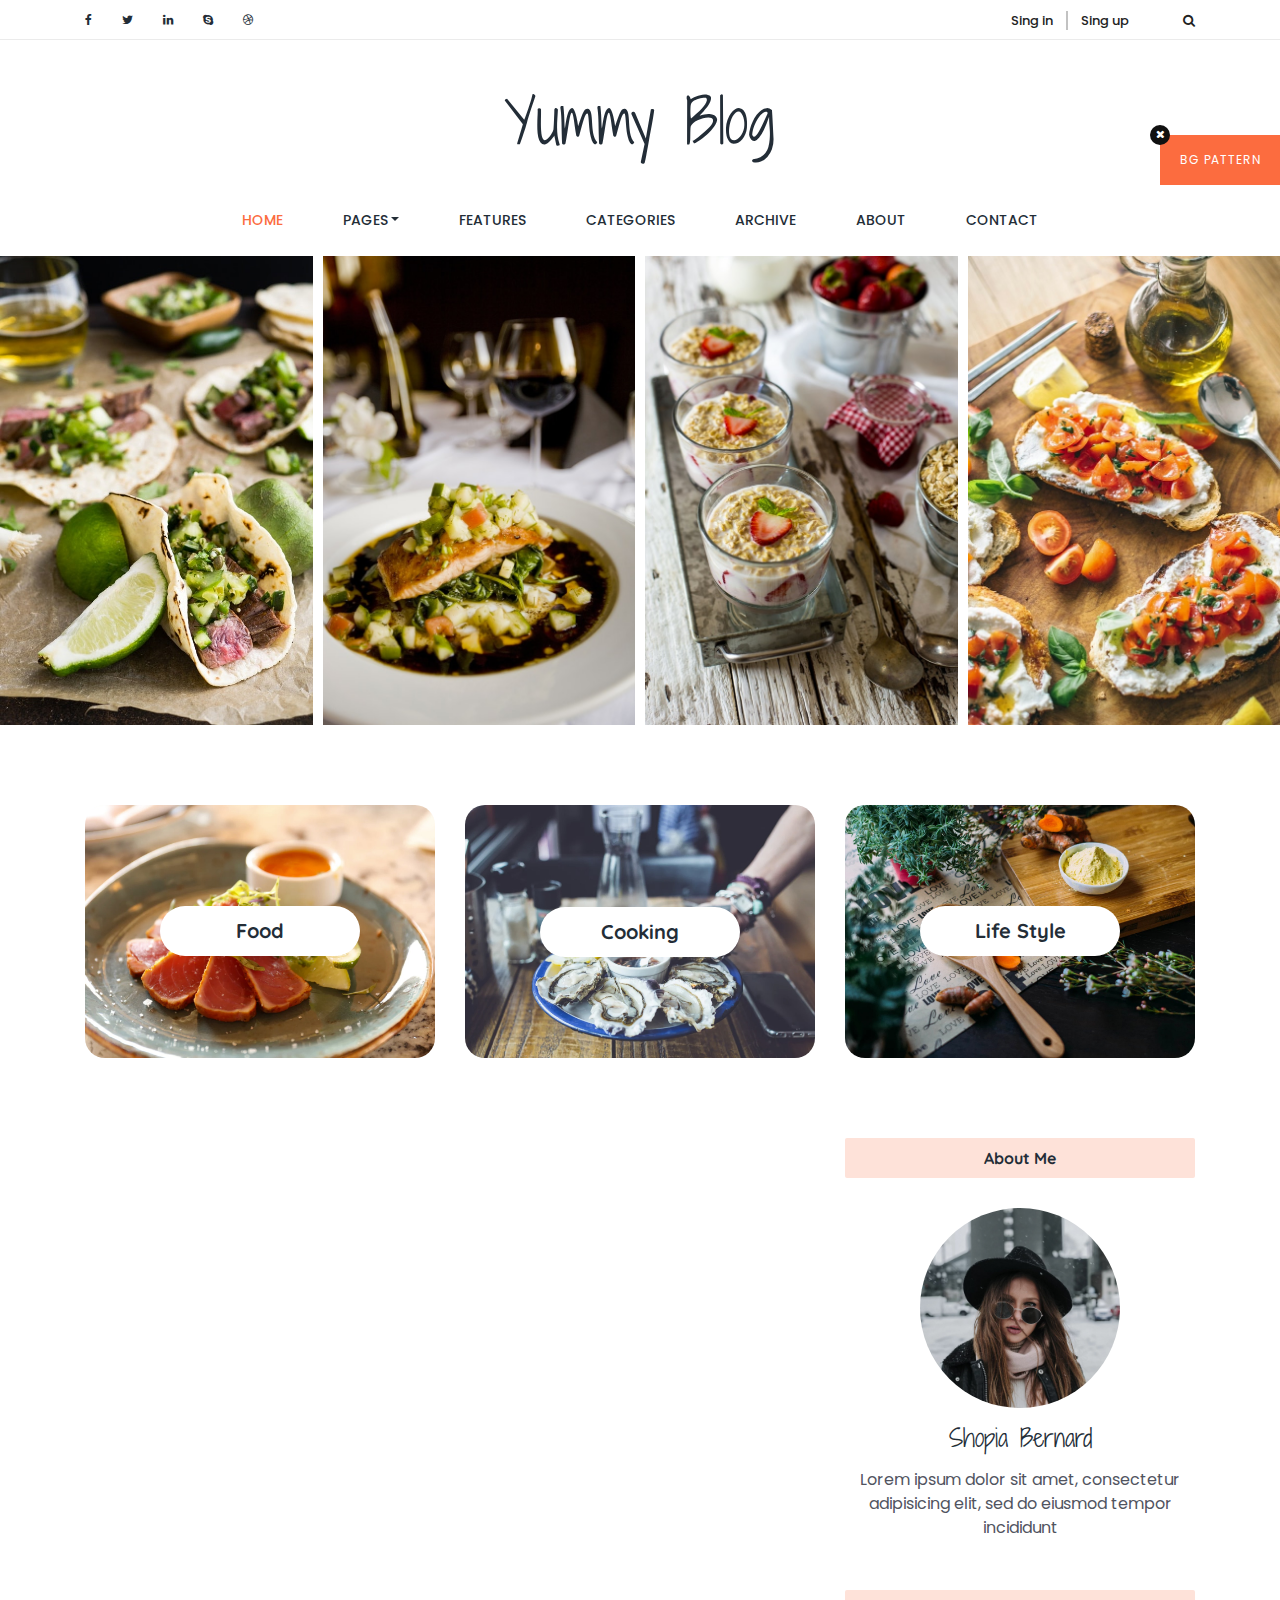
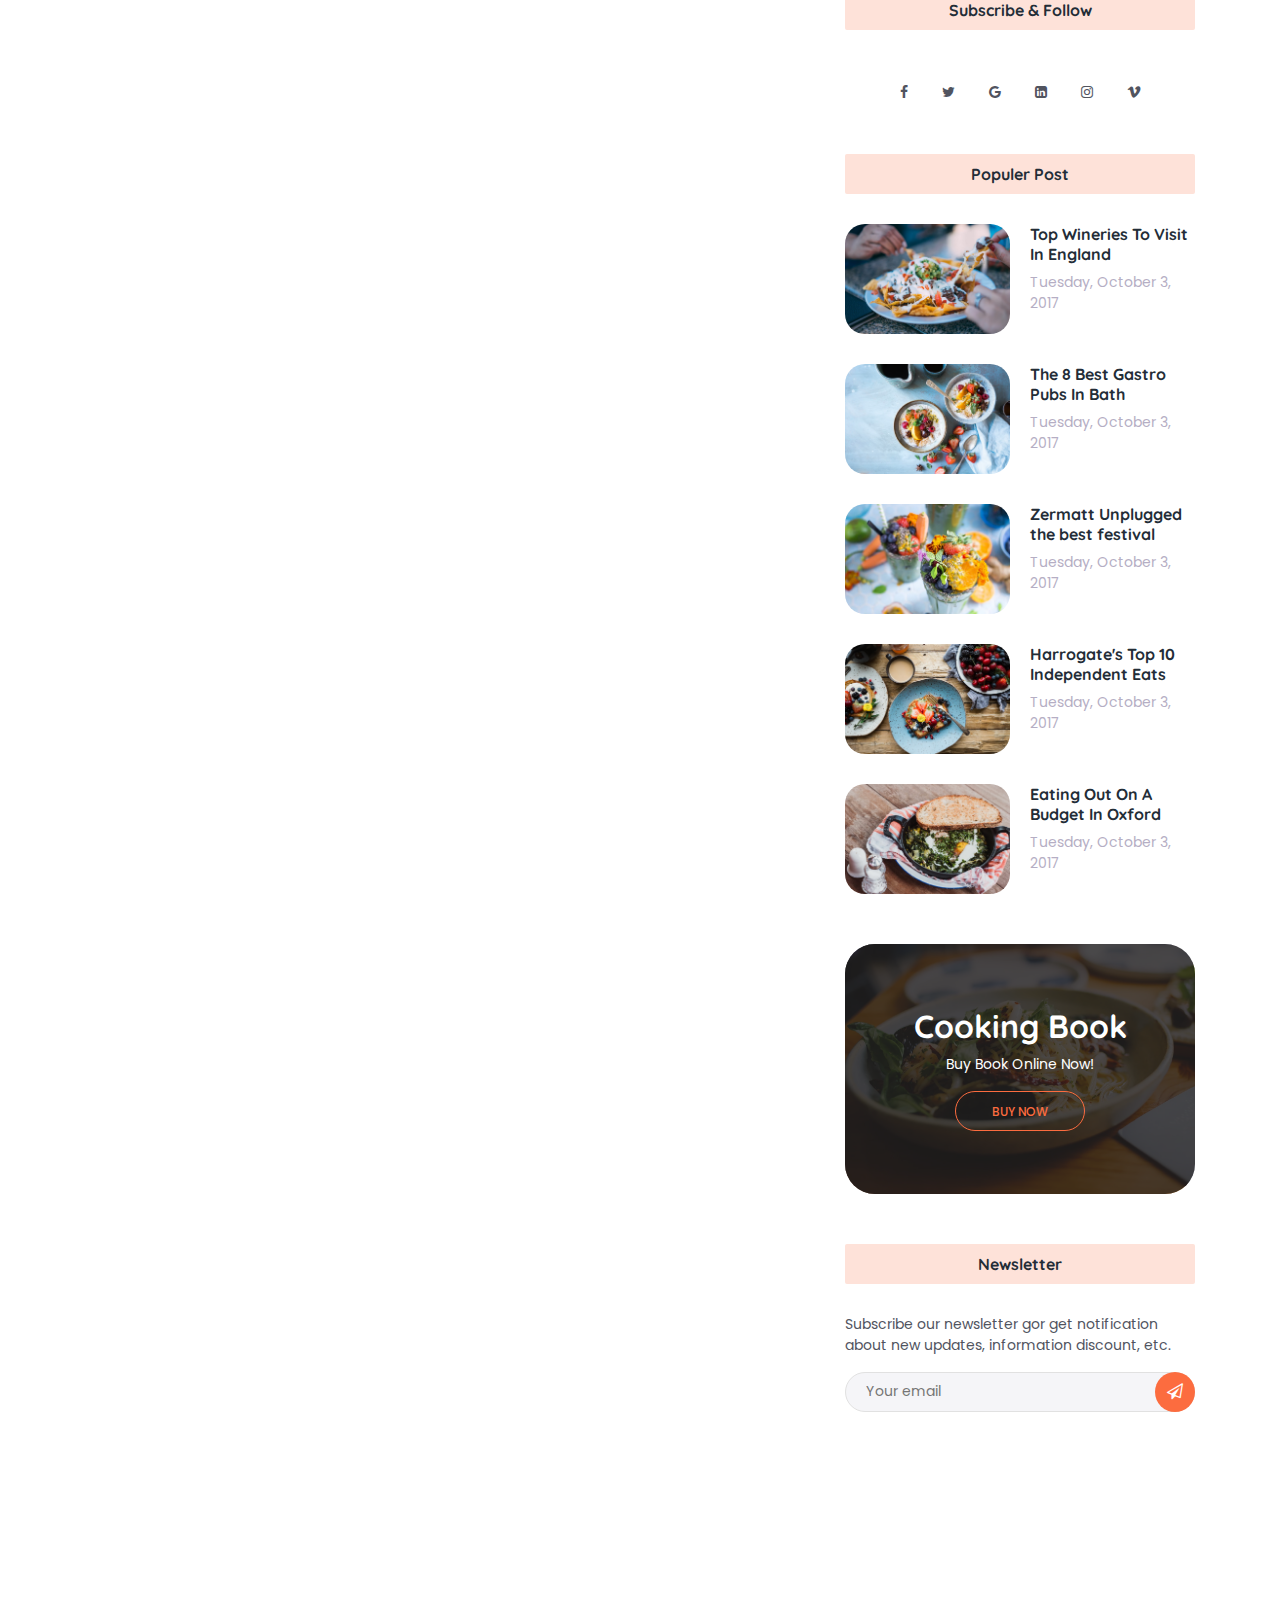
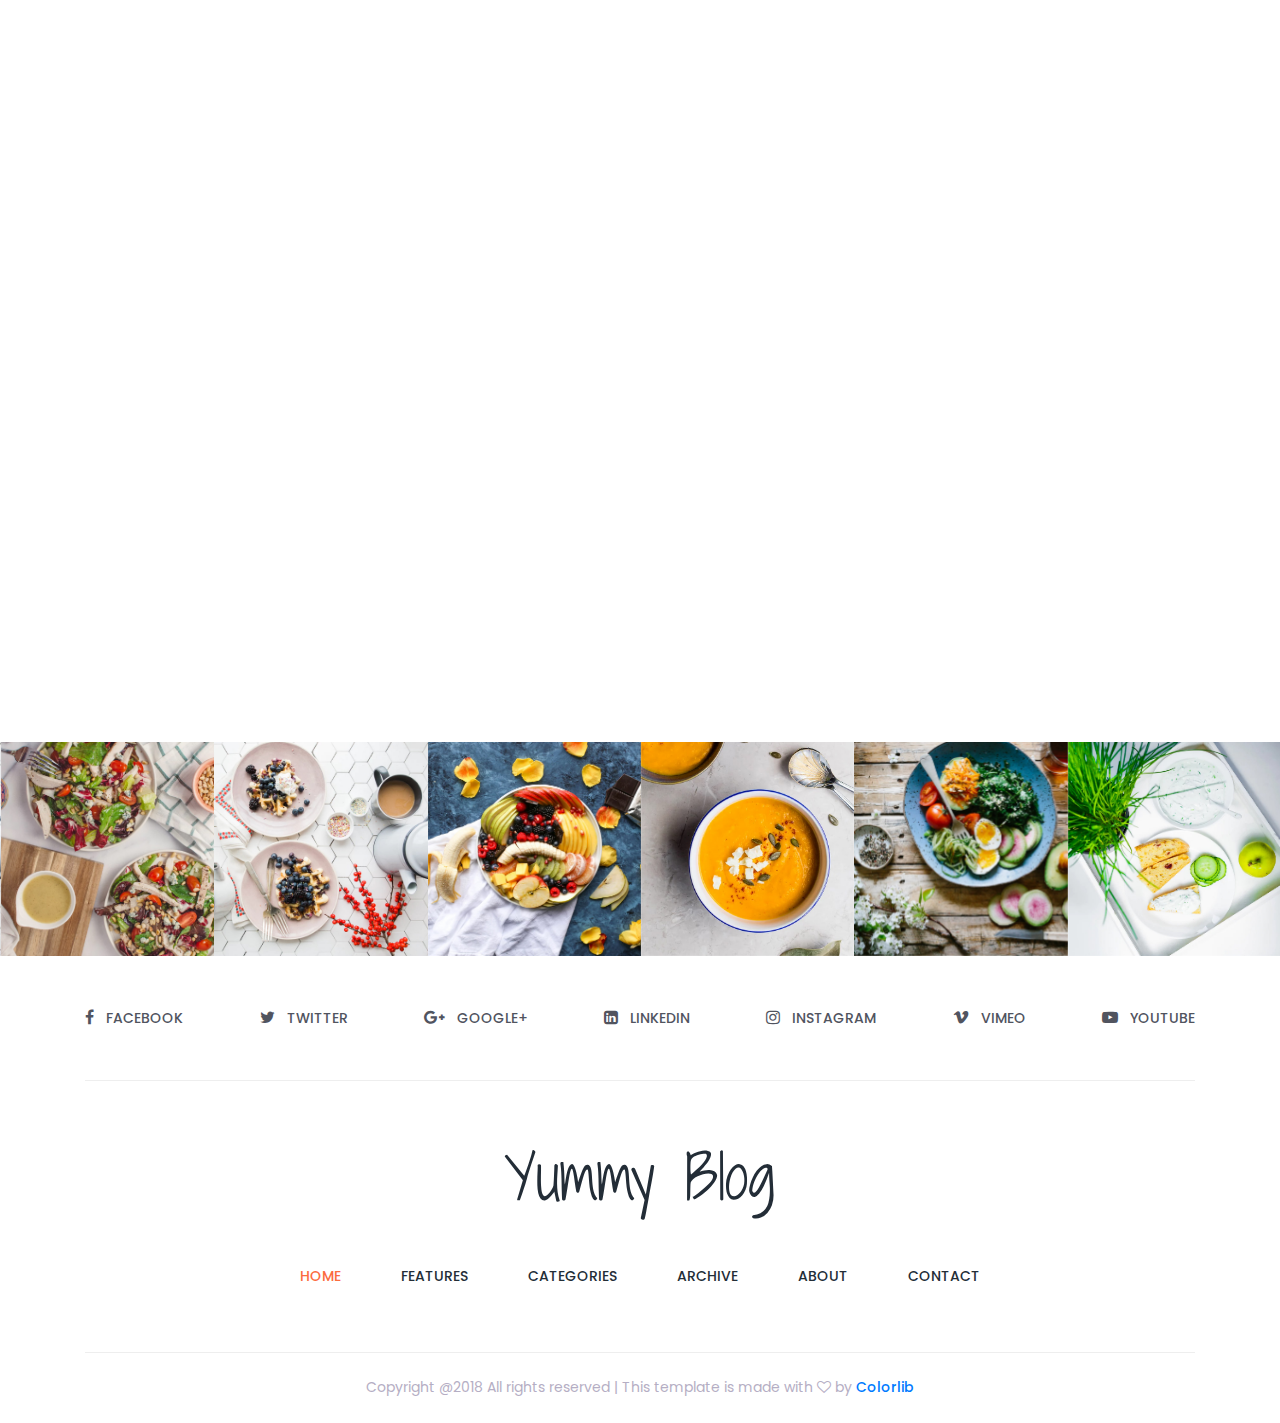
==== index.html @ 2b4a43a8 "first commit" ====
<!DOCTYPE html>
<html lang="en">

<head>
    <meta charset="UTF-8">
    <meta name="description" content="">
    <meta http-equiv="X-UA-Compatible" content="IE=edge">
    <meta name="viewport" content="width=device-width, initial-scale=1, shrink-to-fit=no">
    <!-- The above 4 meta tags *must* come first in the head; any other head content must come *after* these tags -->

    <!-- Title -->
    <title>Yummy Blog - Food Blog Template</title>

    <!-- Favicon -->
    <link rel="icon" href="img/core-img/favicon.ico">

    <!-- Core Stylesheet -->
    <link href="style.css" rel="stylesheet">

    <!-- Responsive CSS -->
    <link href="css/responsive/responsive.css" rel="stylesheet">

</head>

<body>
    <!-- Preloader Start -->
    <div id="preloader">
        <div class="yummy-load"></div>
    </div>

    <!-- Background Pattern Swither -->
    <div id="pattern-switcher">
        Bg Pattern
    </div>
    <div id="patter-close">
        <i class="fa fa-times" aria-hidden="true"></i>
    </div>

    <!-- ****** Top Header Area Start ****** -->
    <div class="top_header_area">
        <div class="container">
            <div class="row">
                <div class="col-5 col-sm-6">
                    <!--  Top Social bar start -->
                    <div class="top_social_bar">
                        <a href="#"><i class="fa fa-facebook" aria-hidden="true"></i></a>
                        <a href="#"><i class="fa fa-twitter" aria-hidden="true"></i></a>
                        <a href="#"><i class="fa fa-linkedin" aria-hidden="true"></i></a>
                        <a href="#"><i class="fa fa-skype" aria-hidden="true"></i></a>
                        <a href="#"><i class="fa fa-dribbble" aria-hidden="true"></i></a>
                    </div>
                </div>
                <!--  Login Register Area -->
                <div class="col-7 col-sm-6">
                    <div class="signup-search-area d-flex align-items-center justify-content-end">
                        <div class="login_register_area d-flex">
                            <div class="login">
                                <a href="register.html">Sing in</a>
                            </div>
                            <div class="register">
                                <a href="register.html">Sing up</a>
                            </div>
                        </div>
                        <!-- Search Button Area -->
                        <div class="search_button">
                            <a class="searchBtn" href="#"><i class="fa fa-search" aria-hidden="true"></i></a>
                        </div>
                        <!-- Search Form -->
                        <div class="search-hidden-form">
                            <form action="#" method="get">
                                <input type="search" name="search" id="search-anything" placeholder="Search Anything...">
                                <input type="submit" value="" class="d-none">
                                <span class="searchBtn"><i class="fa fa-times" aria-hidden="true"></i></span>
                            </form>
                        </div>
                    </div>
                </div>
            </div>
        </div>
    </div>
    <!-- ****** Top Header Area End ****** -->

    <!-- ****** Header Area Start ****** -->
    <header class="header_area">
        <div class="container">
            <div class="row">
                <!-- Logo Area Start -->
                <div class="col-12">
                    <div class="logo_area text-center">
                        <a href="index.html" class="yummy-logo">Yummy Blog</a>
                    </div>
                </div>
            </div>

            <div class="row">
                <div class="col-12">
                    <nav class="navbar navbar-expand-lg">
                        <button class="navbar-toggler" type="button" data-toggle="collapse" data-target="#yummyfood-nav" aria-controls="yummyfood-nav" aria-expanded="false" aria-label="Toggle navigation"><i class="fa fa-bars" aria-hidden="true"></i> Menu</button>
                        <!-- Menu Area Start -->
                        <div class="collapse navbar-collapse justify-content-center" id="yummyfood-nav">
                            <ul class="navbar-nav" id="yummy-nav">
                                <li class="nav-item active">
                                    <a class="nav-link" href="index.html">Home <span class="sr-only">(current)</span></a>
                                </li>
                                <li class="nav-item dropdown">
                                    <a class="nav-link dropdown-toggle" href="#" id="yummyDropdown" role="button" data-toggle="dropdown" aria-haspopup="true" aria-expanded="false">Pages</a>
                                    <div class="dropdown-menu" aria-labelledby="yummyDropdown">
                                        <a class="dropdown-item" href="index.html">Home</a>
                                        <a class="dropdown-item" href="archive.html">Archive</a>
                                        <a class="dropdown-item" href="single.html">Single Blog</a>
                                        <a class="dropdown-item" href="static.html">Static Page</a>
                                        <a class="dropdown-item" href="contact.html">Contact</a>
                                    </div>
                                </li>
                                <li class="nav-item">
                                    <a class="nav-link" href="#">Features</a>
                                </li>
                                <li class="nav-item">
                                    <a class="nav-link" href="#">Categories</a>
                                </li>
                                <li class="nav-item">
                                    <a class="nav-link" href="archive.html">Archive</a>
                                </li>
                                <li class="nav-item">
                                    <a class="nav-link" href="#">About</a>
                                </li>
                                <li class="nav-item">
                                    <a class="nav-link" href="contact.html">Contact</a>
                                </li>
                            </ul>
                        </div>
                    </nav>
                </div>
            </div>
        </div>
    </header>
    <!-- ****** Header Area End ****** -->

    <!-- ****** Welcome Post Area Start ****** -->
    <section class="welcome-post-sliders owl-carousel">

        <!-- Single Slide -->
        <div class="welcome-single-slide">
            <!-- Post Thumb -->
            <img src="img/bg-img/slide-1.jpg" alt="">
            <!-- Overlay Text -->
            <div class="project_title">
                <div class="post-date-commnents d-flex">
                    <a href="#">May 19, 2017</a>
                    <a href="#">5 Comment</a>
                </div>
                <a href="#">
                    <h5>“I’ve Come and I’m Gone”: A Tribute to Istanbul’s Street</h5>
                </a>
            </div>
        </div>

        <!-- Single Slide -->
        <div class="welcome-single-slide">
            <!-- Post Thumb -->
            <img src="img/bg-img/slide-2.jpg" alt="">
            <!-- Overlay Text -->
            <div class="project_title">
                <div class="post-date-commnents d-flex">
                    <a href="#">May 19, 2017</a>
                    <a href="#">5 Comment</a>
                </div>
                <a href="#">
                    <h5>“I’ve Come and I’m Gone”: A Tribute to Istanbul’s Street</h5>
                </a>
            </div>
        </div>

        <!-- Single Slide -->
        <div class="welcome-single-slide">
            <!-- Post Thumb -->
            <img src="img/bg-img/slide-3.jpg" alt="">
            <!-- Overlay Text -->
            <div class="project_title">
                <div class="post-date-commnents d-flex">
                    <a href="#">May 19, 2017</a>
                    <a href="#">5 Comment</a>
                </div>
                <a href="#">
                    <h5>“I’ve Come and I’m Gone”: A Tribute to Istanbul’s Street</h5>
                </a>
            </div>
        </div>

        <!-- Single Slide -->
        <div class="welcome-single-slide">
            <!-- Post Thumb -->
            <img src="img/bg-img/slide-4.jpg" alt="">
            <!-- Overlay Text -->
            <div class="project_title">
                <div class="post-date-commnents d-flex">
                    <a href="#">May 19, 2017</a>
                    <a href="#">5 Comment</a>
                </div>
                <a href="#">
                    <h5>“I’ve Come and I’m Gone”: A Tribute to Istanbul’s Street</h5>
                </a>
            </div>
        </div>

        <!-- Single Slide -->
        <div class="welcome-single-slide">
            <!-- Post Thumb -->
            <img src="img/bg-img/slide-4.jpg" alt="">
            <!-- Overlay Text -->
            <div class="project_title">
                <div class="post-date-commnents d-flex">
                    <a href="#">May 19, 2017</a>
                    <a href="#">5 Comment</a>
                </div>
                <a href="#">
                    <h5>“I’ve Come and I’m Gone”: A Tribute to Istanbul’s Street</h5>
                </a>
            </div>
        </div>

    </section>
    <!-- ****** Welcome Area End ****** -->

    <!-- ****** Categories Area Start ****** -->
    <section class="categories_area clearfix" id="about">
        <div class="container">
            <div class="row">
                <div class="col-12 col-md-6 col-lg-4">
                    <div class="single_catagory wow fadeInUp" data-wow-delay=".3s">
                        <img src="img/catagory-img/1.jpg" alt="">
                        <div class="catagory-title">
                            <a href="#">
                                <h5>Food</h5>
                            </a>
                        </div>
                    </div>
                </div>
                <div class="col-12 col-md-6 col-lg-4">
                    <div class="single_catagory wow fadeInUp" data-wow-delay=".6s">
                        <img src="img/catagory-img/2.jpg" alt="">
                        <div class="catagory-title">
                            <a href="#">
                                <h5>Cooking</h5>
                            </a>
                        </div>
                    </div>
                </div>
                <div class="col-12 col-md-6 col-lg-4">
                    <div class="single_catagory wow fadeInUp" data-wow-delay=".9s">
                        <img src="img/catagory-img/3.jpg" alt="">
                        <div class="catagory-title">
                            <a href="#">
                                <h5>Life Style</h5>
                            </a>
                        </div>
                    </div>
                </div>
            </div>
        </div>
    </section>
    <!-- ****** Categories Area End ****** -->

    <!-- ****** Blog Area Start ****** -->
    <section class="blog_area section_padding_0_80">
        <div class="container">
            <div class="row justify-content-center">
                <div class="col-12 col-lg-8">
                    <div class="row">

                        <!-- Single Post -->
                        <div class="col-12">
                            <div class="single-post wow fadeInUp" data-wow-delay=".2s">
                                <!-- Post Thumb -->
                                <div class="post-thumb">
                                    <img src="img/blog-img/1.jpg" alt="">
                                </div>
                                <!-- Post Content -->
                                <div class="post-content">
                                    <div class="post-meta d-flex">
                                        <div class="post-author-date-area d-flex">
                                            <!-- Post Author -->
                                            <div class="post-author">
                                                <a href="#">By Marian</a>
                                            </div>
                                            <!-- Post Date -->
                                            <div class="post-date">
                                                <a href="#">May 19, 2017</a>
                                            </div>
                                        </div>
                                        <!-- Post Comment & Share Area -->
                                        <div class="post-comment-share-area d-flex">
                                            <!-- Post Favourite -->
                                            <div class="post-favourite">
                                                <a href="#"><i class="fa fa-heart-o" aria-hidden="true"></i> 10</a>
                                            </div>
                                            <!-- Post Comments -->
                                            <div class="post-comments">
                                                <a href="#"><i class="fa fa-comment-o" aria-hidden="true"></i> 12</a>
                                            </div>
                                            <!-- Post Share -->
                                            <div class="post-share">
                                                <a href="#"><i class="fa fa-share-alt" aria-hidden="true"></i></a>
                                            </div>
                                        </div>
                                    </div>
                                    <a href="#">
                                        <h2 class="post-headline">Boil The Kettle And Make A Cup Of Tea Folks, This Is Going To Be A Big One!</h2>
                                    </a>
                                    <p>Tiusmod tempor incididunt ut labore et dolore magna aliqua. Ut enim ad minim veniam, quis nostrud exercitation ullamco laboris nisi ut aliquip ex ea commodoconsequat.</p>
                                    <a href="#" class="read-more">Continue Reading..</a>
                                </div>
                            </div>
                        </div>

                        <!-- Single Post -->
                        <div class="col-12 col-md-6">
                            <div class="single-post wow fadeInUp" data-wow-delay=".4s">
                                <!-- Post Thumb -->
                                <div class="post-thumb">
                                    <img src="img/blog-img/2.jpg" alt="">
                                </div>
                                <!-- Post Content -->
                                <div class="post-content">
                                    <div class="post-meta d-flex">
                                        <div class="post-author-date-area d-flex">
                                            <!-- Post Author -->
                                            <div class="post-author">
                                                <a href="#">By Marian</a>
                                            </div>
                                            <!-- Post Date -->
                                            <div class="post-date">
                                                <a href="#">May 19, 2017</a>
                                            </div>
                                        </div>
                                        <!-- Post Comment & Share Area -->
                                        <div class="post-comment-share-area d-flex">
                                            <!-- Post Favourite -->
                                            <div class="post-favourite">
                                                <a href="#"><i class="fa fa-heart-o" aria-hidden="true"></i> 10</a>
                                            </div>
                                            <!-- Post Comments -->
                                            <div class="post-comments">
                                                <a href="#"><i class="fa fa-comment-o" aria-hidden="true"></i> 12</a>
                                            </div>
                                            <!-- Post Share -->
                                            <div class="post-share">
                                                <a href="#"><i class="fa fa-share-alt" aria-hidden="true"></i></a>
                                            </div>
                                        </div>
                                    </div>
                                    <a href="#">
                                        <h4 class="post-headline">Where To Get The Best Sunday Roast In The Cotswolds</h4>
                                    </a>
                                </div>
                            </div>
                        </div>

                        <!-- Single Post -->
                        <div class="col-12 col-md-6">
                            <div class="single-post wow fadeInUp" data-wow-delay=".6s">
                                <!-- Post Thumb -->
                                <div class="post-thumb">
                                    <img src="img/blog-img/3.jpg" alt="">
                                </div>
                                <!-- Post Content -->
                                <div class="post-content">
                                    <div class="post-meta d-flex">
                                        <div class="post-author-date-area d-flex">
                                            <!-- Post Author -->
                                            <div class="post-author">
                                                <a href="#">By Marian</a>
                                            </div>
                                            <!-- Post Date -->
                                            <div class="post-date">
                                                <a href="#">May 19, 2017</a>
                                            </div>
                                        </div>
                                        <!-- Post Comment & Share Area -->
                                        <div class="post-comment-share-area d-flex">
                                            <!-- Post Favourite -->
                                            <div class="post-favourite">
                                                <a href="#"><i class="fa fa-heart-o" aria-hidden="true"></i> 10</a>
                                            </div>
                                            <!-- Post Comments -->
                                            <div class="post-comments">
                                                <a href="#"><i class="fa fa-comment-o" aria-hidden="true"></i> 12</a>
                                            </div>
                                            <!-- Post Share -->
                                            <div class="post-share">
                                                <a href="#"><i class="fa fa-share-alt" aria-hidden="true"></i></a>
                                            </div>
                                        </div>
                                    </div>
                                    <a href="#">
                                        <h4 class="post-headline">The Top Breakfast And Brunch Spots In Hove, Brighton</h4>
                                    </a>
                                </div>
                            </div>
                        </div>

                        <!-- Single Post -->
                        <div class="col-12 col-md-6">
                            <div class="single-post wow fadeInUp" data-wow-delay=".8s">
                                <!-- Post Thumb -->
                                <div class="post-thumb">
                                    <img src="img/blog-img/4.jpg" alt="">
                                </div>
                                <!-- Post Content -->
                                <div class="post-content">
                                    <div class="post-meta d-flex">
                                        <div class="post-author-date-area d-flex">
                                            <!-- Post Author -->
                                            <div class="post-author">
                                                <a href="#">By Marian</a>
                                            </div>
                                            <!-- Post Date -->
                                            <div class="post-date">
                                                <a href="#">May 19, 2017</a>
                                            </div>
                                        </div>
                                        <!-- Post Comment & Share Area -->
                                        <div class="post-comment-share-area d-flex">
                                            <!-- Post Favourite -->
                                            <div class="post-favourite">
                                                <a href="#"><i class="fa fa-heart-o" aria-hidden="true"></i> 10</a>
                                            </div>
                                            <!-- Post Comments -->
                                            <div class="post-comments">
                                                <a href="#"><i class="fa fa-comment-o" aria-hidden="true"></i> 12</a>
                                            </div>
                                            <!-- Post Share -->
                                            <div class="post-share">
                                                <a href="#"><i class="fa fa-share-alt" aria-hidden="true"></i></a>
                                            </div>
                                        </div>
                                    </div>
                                    <a href="#">
                                        <h4 class="post-headline">The 10 Best Pubs In The Lake District, Cumbria</h4>
                                    </a>
                                </div>
                            </div>
                        </div>

                        <!-- Single Post -->
                        <div class="col-12 col-md-6">
                            <div class="single-post wow fadeInUp" data-wow-delay="1s">
                                <!-- Post Thumb -->
                                <div class="post-thumb">
                                    <img src="img/blog-img/5.jpg" alt="">
                                </div>
                                <!-- Post Content -->
                                <div class="post-content">
                                    <div class="post-meta d-flex">
                                        <div class="post-author-date-area d-flex">
                                            <!-- Post Author -->
                                            <div class="post-author">
                                                <a href="#">By Marian</a>
                                            </div>
                                            <!-- Post Date -->
                                            <div class="post-date">
                                                <a href="#">May 19, 2017</a>
                                            </div>
                                        </div>
                                        <!-- Post Comment & Share Area -->
                                        <div class="post-comment-share-area d-flex">
                                            <!-- Post Favourite -->
                                            <div class="post-favourite">
                                                <a href="#"><i class="fa fa-heart-o" aria-hidden="true"></i> 10</a>
                                            </div>
                                            <!-- Post Comments -->
                                            <div class="post-comments">
                                                <a href="#"><i class="fa fa-comment-o" aria-hidden="true"></i> 12</a>
                                            </div>
                                            <!-- Post Share -->
                                            <div class="post-share">
                                                <a href="#"><i class="fa fa-share-alt" aria-hidden="true"></i></a>
                                            </div>
                                        </div>
                                    </div>
                                    <a href="#">
                                        <h4 class="post-headline">The 10 Best Brunch Spots In Newcastle, England</h4>
                                    </a>
                                </div>
                            </div>
                        </div>

                        <!-- ******* List Blog Area Start ******* -->

                        <!-- Single Post -->
                        <div class="col-12">
                            <div class="list-blog single-post d-sm-flex wow fadeInUpBig" data-wow-delay=".2s">
                                <!-- Post Thumb -->
                                <div class="post-thumb">
                                    <img src="img/blog-img/6.jpg" alt="">
                                </div>
                                <!-- Post Content -->
                                <div class="post-content">
                                    <div class="post-meta d-flex">
                                        <div class="post-author-date-area d-flex">
                                            <!-- Post Author -->
                                            <div class="post-author">
                                                <a href="#">By Marian</a>
                                            </div>
                                            <!-- Post Date -->
                                            <div class="post-date">
                                                <a href="#">May 19, 2017</a>
                                            </div>
                                        </div>
                                        <!-- Post Comment & Share Area -->
                                        <div class="post-comment-share-area d-flex">
                                            <!-- Post Favourite -->
                                            <div class="post-favourite">
                                                <a href="#"><i class="fa fa-heart-o" aria-hidden="true"></i> 10</a>
                                            </div>
                                            <!-- Post Comments -->
                                            <div class="post-comments">
                                                <a href="#"><i class="fa fa-comment-o" aria-hidden="true"></i> 12</a>
                                            </div>
                                            <!-- Post Share -->
                                            <div class="post-share">
                                                <a href="#"><i class="fa fa-share-alt" aria-hidden="true"></i></a>
                                            </div>
                                        </div>
                                    </div>
                                    <a href="#">
                                        <h4 class="post-headline">The 10 Best Bars By The Seaside In Blackpool, UK</h4>
                                    </a>
                                    <p>Tiusmod tempor incididunt ut labore et dolore magna aliqua. Ut enim ad minim veniam, quis nostrud exercitation</p>
                                    <a href="#" class="read-more">Continue Reading..</a>
                                </div>
                            </div>
                        </div>

                        <!-- Single Post -->
                        <div class="col-12">
                            <div class="list-blog single-post d-sm-flex wow fadeInUpBig" data-wow-delay=".4s">
                                <!-- Post Thumb -->
                                <div class="post-thumb">
                                    <img src="img/blog-img/7.jpg" alt="">
                                </div>
                                <!-- Post Content -->
                                <div class="post-content">
                                    <div class="post-meta d-flex">
                                        <div class="post-author-date-area d-flex">
                                            <!-- Post Author -->
                                            <div class="post-author">
                                                <a href="#">By Marian</a>
                                            </div>
                                            <!-- Post Date -->
                                            <div class="post-date">
                                                <a href="#">May 19, 2017</a>
                                            </div>
                                        </div>
                                        <!-- Post Comment & Share Area -->
                                        <div class="post-comment-share-area d-flex">
                                            <!-- Post Favourite -->
                                            <div class="post-favourite">
                                                <a href="#"><i class="fa fa-heart-o" aria-hidden="true"></i> 10</a>
                                            </div>
                                            <!-- Post Comments -->
                                            <div class="post-comments">
                                                <a href="#"><i class="fa fa-comment-o" aria-hidden="true"></i> 12</a>
                                            </div>
                                            <!-- Post Share -->
                                            <div class="post-share">
                                                <a href="#"><i class="fa fa-share-alt" aria-hidden="true"></i></a>
                                            </div>
                                        </div>
                                    </div>
                                    <a href="#">
                                        <h4 class="post-headline">How To Get a Narcissist to Feel Empathy</h4>
                                    </a>
                                    <p>Tiusmod tempor incididunt ut labore et dolore magna aliqua. Ut enim ad minim veniam, quis nostrud exercitation</p>
                                    <a href="#" class="read-more">Continue Reading..</a>
                                </div>
                            </div>
                        </div>

                        <!-- Single Post -->
                        <div class="col-12">
                            <div class="list-blog single-post d-sm-flex wow fadeInUpBig" data-wow-delay=".6s">
                                <!-- Post Thumb -->
                                <div class="post-thumb">
                                    <img src="img/blog-img/8.jpg" alt="">
                                </div>
                                <!-- Post Content -->
                                <div class="post-content">
                                    <div class="post-meta d-flex">
                                        <div class="post-author-date-area d-flex">
                                            <!-- Post Author -->
                                            <div class="post-author">
                                                <a href="#">By Marian</a>
                                            </div>
                                            <!-- Post Date -->
                                            <div class="post-date">
                                                <a href="#">May 19, 2017</a>
                                            </div>
                                        </div>
                                        <!-- Post Comment & Share Area -->
                                        <div class="post-comment-share-area d-flex">
                                            <!-- Post Favourite -->
                                            <div class="post-favourite">
                                                <a href="#"><i class="fa fa-heart-o" aria-hidden="true"></i> 10</a>
                                            </div>
                                            <!-- Post Comments -->
                                            <div class="post-comments">
                                                <a href="#"><i class="fa fa-comment-o" aria-hidden="true"></i> 12</a>
                                            </div>
                                            <!-- Post Share -->
                                            <div class="post-share">
                                                <a href="#"><i class="fa fa-share-alt" aria-hidden="true"></i></a>
                                            </div>
                                        </div>
                                    </div>
                                    <a href="#">
                                        <h4 class="post-headline">Bristol's 10 Amazing Weekend Brunches And Late Breakfasts</h4>
                                    </a>
                                    <p>Tiusmod tempor incididunt ut labore et dolore magna aliqua. Ut enim ad minim veniam, quis nostrud exercitation</p>
                                    <a href="#" class="read-more">Continue Reading..</a>
                                </div>
                            </div>
                        </div>

                        <!-- Single Post -->
                        <div class="col-12">
                            <div class="list-blog single-post d-sm-flex wow fadeInUpBig" data-wow-delay=".8s">
                                <!-- Post Thumb -->
                                <div class="post-thumb">
                                    <img src="img/blog-img/9.jpg" alt="">
                                </div>
                                <!-- Post Content -->
                                <div class="post-content">
                                    <div class="post-meta d-flex">
                                        <div class="post-author-date-area d-flex">
                                            <!-- Post Author -->
                                            <div class="post-author">
                                                <a href="#">By Marian</a>
                                            </div>
                                            <!-- Post Date -->
                                            <div class="post-date">
                                                <a href="#">May 19, 2017</a>
                                            </div>
                                        </div>
                                        <!-- Post Comment & Share Area -->
                                        <div class="post-comment-share-area d-flex">
                                            <!-- Post Favourite -->
                                            <div class="post-favourite">
                                                <a href="#"><i class="fa fa-heart-o" aria-hidden="true"></i> 10</a>
                                            </div>
                                            <!-- Post Comments -->
                                            <div class="post-comments">
                                                <a href="#"><i class="fa fa-comment-o" aria-hidden="true"></i> 12</a>
                                            </div>
                                            <!-- Post Share -->
                                            <div class="post-share">
                                                <a href="#"><i class="fa fa-share-alt" aria-hidden="true"></i></a>
                                            </div>
                                        </div>
                                    </div>
                                    <a href="#">
                                        <h4 class="post-headline">10 Of The Best Places To Eat In Liverpool, England</h4>
                                    </a>
                                    <p>Tiusmod tempor incididunt ut labore et dolore magna aliqua. Ut enim ad minim veniam, quis nostrud exercitation</p>
                                    <a href="#" class="read-more">Continue Reading..</a>
                                </div>
                            </div>
                        </div>

                    </div>
                </div>

                <!-- ****** Blog Sidebar ****** -->
                <div class="col-12 col-sm-8 col-md-6 col-lg-4">
                    <div class="blog-sidebar mt-5 mt-lg-0">
                        <!-- Single Widget Area -->
                        <div class="single-widget-area about-me-widget text-center">
                            <div class="widget-title">
                                <h6>About Me</h6>
                            </div>
                            <div class="about-me-widget-thumb">
                                <img src="img/about-img/1.jpg" alt="">
                            </div>
                            <h4 class="font-shadow-into-light">Shopia Bernard</h4>
                            <p>Lorem ipsum dolor sit amet, consectetur adipisicing elit, sed do eiusmod tempor incididunt</p>
                        </div>

                        <!-- Single Widget Area -->
                        <div class="single-widget-area subscribe_widget text-center">
                            <div class="widget-title">
                                <h6>Subscribe &amp; Follow</h6>
                            </div>
                            <div class="subscribe-link">
                                <a href="#"><i class="fa fa-facebook" aria-hidden="true"></i></a>
                                <a href="#"><i class="fa fa-twitter" aria-hidden="true"></i></a>
                                <a href="#"><i class="fa fa-google" aria-hidden="true"></i></a>
                                <a href="#"><i class="fa fa-linkedin-square" aria-hidden="true"></i></a>
                                <a href="#"><i class="fa fa-instagram" aria-hidden="true"></i></a>
                                <a href="#"><i class="fa fa-vimeo" aria-hidden="true"></i></a>
                            </div>
                        </div>

                        <!-- Single Widget Area -->
                        <div class="single-widget-area popular-post-widget">
                            <div class="widget-title text-center">
                                <h6>Populer Post</h6>
                            </div>
                            <!-- Single Popular Post -->
                            <div class="single-populer-post d-flex">
                                <img src="img/sidebar-img/1.jpg" alt="">
                                <div class="post-content">
                                    <a href="#">
                                        <h6>Top Wineries To Visit In England</h6>
                                    </a>
                                    <p>Tuesday, October 3, 2017</p>
                                </div>
                            </div>
                            <!-- Single Popular Post -->
                            <div class="single-populer-post d-flex">
                                <img src="img/sidebar-img/2.jpg" alt="">
                                <div class="post-content">
                                    <a href="#">
                                        <h6>The 8 Best Gastro Pubs In Bath</h6>
                                    </a>
                                    <p>Tuesday, October 3, 2017</p>
                                </div>
                            </div>
                            <!-- Single Popular Post -->
                            <div class="single-populer-post d-flex">
                                <img src="img/sidebar-img/3.jpg" alt="">
                                <div class="post-content">
                                    <a href="#">
                                        <h6>Zermatt Unplugged the best festival</h6>
                                    </a>
                                    <p>Tuesday, October 3, 2017</p>
                                </div>
                            </div>
                            <!-- Single Popular Post -->
                            <div class="single-populer-post d-flex">
                                <img src="img/sidebar-img/4.jpg" alt="">
                                <div class="post-content">
                                    <a href="#">
                                        <h6>Harrogate's Top 10 Independent Eats</h6>
                                    </a>
                                    <p>Tuesday, October 3, 2017</p>
                                </div>
                            </div>
                            <!-- Single Popular Post -->
                            <div class="single-populer-post d-flex">
                                <img src="img/sidebar-img/5.jpg" alt="">
                                <div class="post-content">
                                    <a href="#">
                                        <h6>Eating Out On A Budget In Oxford</h6>
                                    </a>
                                    <p>Tuesday, October 3, 2017</p>
                                </div>
                            </div>
                        </div>

                        <!-- Single Widget Area -->
                        <div class="single-widget-area add-widget text-center">
                            <div class="add-widget-area">
                                <img src="img/sidebar-img/6.jpg" alt="">
                                <div class="add-text">
                                    <div class="yummy-table">
                                        <div class="yummy-table-cell">
                                            <h2>Cooking Book</h2>
                                            <p>Buy Book Online Now!</p>
                                            <a href="#" class="add-btn">Buy Now</a>
                                        </div>
                                    </div>
                                </div>
                            </div>
                        </div>

                        <!-- Single Widget Area -->
                        <div class="single-widget-area newsletter-widget">
                            <div class="widget-title text-center">
                                <h6>Newsletter</h6>
                            </div>
                            <p>Subscribe our newsletter gor get notification about new updates, information discount, etc.</p>
                            <div class="newsletter-form">
                                <form action="#" method="post">
                                    <input type="email" name="newsletter-email" id="email" placeholder="Your email">
                                    <button type="submit"><i class="fa fa-paper-plane-o" aria-hidden="true"></i></button>
                                </form>
                            </div>
                        </div>
                    </div>
                </div>
            </div>
        </div>
    </section>
    <!-- ****** Blog Area End ****** -->

    <!-- ****** Instagram Area Start ****** -->
    <div class="instargram_area owl-carousel section_padding_100_0 clearfix" id="portfolio">

        <!-- Instagram Item -->
        <div class="instagram_gallery_item">
            <!-- Instagram Thumb -->
            <img src="img/instagram-img/1.jpg" alt="">
            <!-- Hover -->
            <div class="hover_overlay">
                <div class="yummy-table">
                    <div class="yummy-table-cell">
                        <div class="follow-me text-center">
                            <a href="#"><i class="fa fa-instagram" aria-hidden="true"></i> Follow me</a>
                        </div>
                    </div>
                </div>
            </div>
        </div>

        <!-- Instagram Item -->
        <div class="instagram_gallery_item">
            <!-- Instagram Thumb -->
            <img src="img/instagram-img/2.jpg" alt="">
            <!-- Hover -->
            <div class="hover_overlay">
                <div class="yummy-table">
                    <div class="yummy-table-cell">
                        <div class="follow-me text-center">
                            <a href="#"><i class="fa fa-instagram" aria-hidden="true"></i> Follow me</a>
                        </div>
                    </div>
                </div>
            </div>
        </div>

        <!-- Instagram Item -->
        <div class="instagram_gallery_item">
            <!-- Instagram Thumb -->
            <img src="img/instagram-img/3.jpg" alt="">
            <!-- Hover -->
            <div class="hover_overlay">
                <div class="yummy-table">
                    <div class="yummy-table-cell">
                        <div class="follow-me text-center">
                            <a href="#"><i class="fa fa-instagram" aria-hidden="true"></i> Follow me</a>
                        </div>
                    </div>
                </div>
            </div>
        </div>

        <!-- Instagram Item -->
        <div class="instagram_gallery_item">
            <!-- Instagram Thumb -->
            <img src="img/instagram-img/4.jpg" alt="">
            <!-- Hover -->
            <div class="hover_overlay">
                <div class="yummy-table">
                    <div class="yummy-table-cell">
                        <div class="follow-me text-center">
                            <a href="#"><i class="fa fa-instagram" aria-hidden="true"></i> Follow me</a>
                        </div>
                    </div>
                </div>
            </div>
        </div>

        <!-- Instagram Item -->
        <div class="instagram_gallery_item">
            <!-- Instagram Thumb -->
            <img src="img/instagram-img/5.jpg" alt="">
            <!-- Hover -->
            <div class="hover_overlay">
                <div class="yummy-table">
                    <div class="yummy-table-cell">
                        <div class="follow-me text-center">
                            <a href="#"><i class="fa fa-instagram" aria-hidden="true"></i> Follow me</a>
                        </div>
                    </div>
                </div>
            </div>
        </div>

        <!-- Instagram Item -->
        <div class="instagram_gallery_item">
            <!-- Instagram Thumb -->
            <img src="img/instagram-img/6.jpg" alt="">
            <!-- Hover -->
            <div class="hover_overlay">
                <div class="yummy-table">
                    <div class="yummy-table-cell">
                        <div class="follow-me text-center">
                            <a href="#"><i class="fa fa-instagram" aria-hidden="true"></i> Follow me</a>
                        </div>
                    </div>
                </div>
            </div>
        </div>

        <!-- Instagram Item -->
        <div class="instagram_gallery_item">
            <!-- Instagram Thumb -->
            <img src="img/instagram-img/1.jpg" alt="">
            <!-- Hover -->
            <div class="hover_overlay">
                <div class="yummy-table">
                    <div class="yummy-table-cell">
                        <div class="follow-me text-center">
                            <a href="#"><i class="fa fa-instagram" aria-hidden="true"></i> Follow me</a>
                        </div>
                    </div>
                </div>
            </div>
        </div>

        <!-- Instagram Item -->
        <div class="instagram_gallery_item">
            <!-- Instagram Thumb -->
            <img src="img/instagram-img/2.jpg" alt="">
            <!-- Hover -->
            <div class="hover_overlay">
                <div class="yummy-table">
                    <div class="yummy-table-cell">
                        <div class="follow-me text-center">
                            <a href="#"><i class="fa fa-instagram" aria-hidden="true"></i> Follow me</a>
                        </div>
                    </div>
                </div>
            </div>
        </div>

    </div>
    <!-- ****** Our Creative Portfolio Area End ****** -->

    <!-- ****** Footer Social Icon Area Start ****** -->
    <div class="social_icon_area clearfix">
        <div class="container">
            <div class="row">
                <div class="col-12">
                    <div class="footer-social-area d-flex">
                        <div class="single-icon">
                            <a href="#"><i class="fa fa-facebook" aria-hidden="true"></i><span>facebook</span></a>
                        </div>
                        <div class="single-icon">
                            <a href="#"><i class="fa fa-twitter" aria-hidden="true"></i><span>Twitter</span></a>
                        </div>
                        <div class="single-icon">
                            <a href="#"><i class="fa fa-google-plus" aria-hidden="true"></i><span>GOOGLE+</span></a>
                        </div>
                        <div class="single-icon">
                            <a href="#"><i class="fa fa-linkedin-square" aria-hidden="true"></i><span>linkedin</span></a>
                        </div>
                        <div class="single-icon">
                            <a href="#"><i class="fa fa-instagram" aria-hidden="true"></i><span>Instagram</span></a>
                        </div>
                        <div class="single-icon">
                            <a href="#"><i class="fa fa-vimeo" aria-hidden="true"></i><span>VIMEO</span></a>
                        </div>
                        <div class="single-icon">
                            <a href="#"><i class="fa fa-youtube-play" aria-hidden="true"></i><span>YOUTUBE</span></a>
                        </div>
                    </div>
                </div>
            </div>
        </div>
    </div>
    <!-- ****** Footer Social Icon Area End ****** -->

    <!-- ****** Footer Menu Area Start ****** -->
    <footer class="footer_area">
        <div class="container">
            <div class="row">
                <div class="col-12">
                    <div class="footer-content">
                        <!-- Logo Area Start -->
                        <div class="footer-logo-area text-center">
                            <a href="index.html" class="yummy-logo">Yummy Blog</a>
                        </div>
                        <!-- Menu Area Start -->
                        <nav class="navbar navbar-expand-lg">
                            <button class="navbar-toggler" type="button" data-toggle="collapse" data-target="#yummyfood-footer-nav" aria-controls="yummyfood-footer-nav" aria-expanded="false" aria-label="Toggle navigation"><i class="fa fa-bars" aria-hidden="true"></i> Menu</button>
                            <!-- Menu Area Start -->
                            <div class="collapse navbar-collapse justify-content-center" id="yummyfood-footer-nav">
                                <ul class="navbar-nav">
                                    <li class="nav-item active">
                                        <a class="nav-link" href="#">Home <span class="sr-only">(current)</span></a>
                                    </li>
                                    <li class="nav-item">
                                        <a class="nav-link" href="#">Features</a>
                                    </li>
                                    <li class="nav-item">
                                        <a class="nav-link" href="#">Categories</a>
                                    </li>
                                    <li class="nav-item">
                                        <a class="nav-link" href="#">Archive</a>
                                    </li>
                                    <li class="nav-item">
                                        <a class="nav-link" href="#">About</a>
                                    </li>
                                    <li class="nav-item">
                                        <a class="nav-link" href="#">Contact</a>
                                    </li>
                                </ul>
                            </div>
                        </nav>
                    </div>
                </div>
            </div>
        </div>

        <div class="container">
            <div class="row">
                <div class="col-12">
                    <!-- Copywrite Text -->
                    <div class="copy_right_text text-center">
                        <p>Copyright @2018 All rights reserved | This template is made with <i class="fa fa-heart-o" aria-hidden="true"></i> by <a href="https://colorlib.com" target="_blank">Colorlib</a></p>
                    </div>
                </div>
            </div>
        </div>
    </footer>

    <!-- ****** Footer Menu Area End ****** -->

    <!-- Jquery-2.2.4 js -->
    <script src="js/jquery/jquery-2.2.4.min.js"></script>
    <!-- Popper js -->
    <script src="js/bootstrap/popper.min.js"></script>
    <!-- Bootstrap-4 js -->
    <script src="js/bootstrap/bootstrap.min.js"></script>
    <!-- All Plugins JS -->
    <script src="js/others/plugins.js"></script>
    <!-- Active JS -->
    <script src="js/active.js"></script>
</body>
---- style.css ----
/* ----------------------------------------------
:: Template Name: Yummy Blog - Food Blog Template
:: Template Author: Colorlib
:: Template Author URI: https://colorlib.com
:: Version: v1.0.0
:: Last Updated: 11-13-2017
---------------------------------------------- */

/* -------- [Master Stylesheet] --------
:: 1.0 Base CSS
:: 2.0 Top Header Area CSS
:: 3.0 Menu Area CSS
:: 4.0 Wellcome Area CSS 
:: 5.0 Top Feature Area CSS 
:: 6.0 Blog Area CSS 
:: 7.0 Instagram Area CSS 
:: 8.0 Footer Social Area CSS 
:: 9.0 Goole Map Area CSS
:: 10.0 Sidebar Area CSS
:: 11.0 Breadcumb Area CSS
:: 12.0 Paginatio Area CSS
:: 13.0 Contact Area CSS
:: 14.0 Single Blog CSS
----------------------------------- */

/* ***** Fonts ***** */

@import url('https://fonts.googleapis.com/css?family=Poppins:100,200,300,400,500,600,700|Quicksand:300,400,500,700|Shadows+Into+Light+Two');

/* ***** Import CSS ***** */

@import 'css/bootstrap/bootstrap.min.css';
@import 'css/others/animate.css';
@import 'css/others/magnific-popup.css';
@import 'css/others/meanmenu.min.css';
@import 'css/others/owl.carousel.min.css';
@import 'css/others/font-awesome.min.css';
@import 'css/others/pe-icon-7-stroke.css';

/* --------------------
:: 1.0 Base CSS
-------------------- */

* {
    margin: 0;
    padding: 0;
}

body {
    font-family: 'Poppins', sans-serif;
    position: relative;
    z-index: auto;
}

h1,
h2,
h3,
h4,
h5,
h6 {
    font-family: 'Quicksand', sans-serif;
    font-weight: 700;
    color: #232d37;
    line-height: 1.25;
}

p {
    color: #51545f;
    font-size: 16px;
}

.section_padding_100 {
    padding-top: 100px;
    padding-bottom: 100px;
}

.section_padding_100_70 {
    padding-top: 100px;
    padding-bottom: 70px;
}

.section_padding_50 {
    padding-top: 50px;
    padding-bottom: 50px;
}

.section_padding_50_20 {
    padding-top: 50px;
    padding-bottom: 20px;
}

.section_padding_150 {
    padding-top: 150px;
    padding-bottom: 150px;
}

.section_padding_200 {
    padding-top: 200px;
    padding-bottom: 200px;
}

.section_padding_80 {
    margin-top: 80px;
    margin-bottom: 80px;
}

.section_padding_80_50 {
    padding-top: 80px;
    padding-bottom: 50px;
}

.section_padding_30_80 {
    padding-top: 30px;
    padding-bottom: 80px;
}

.section_padding_80_0 {
    padding-top: 80px;
    padding-bottom: 0;
}

.section_padding_0_80 {
    padding-top: 0;
    padding-bottom: 80px;
}

img {
    max-width: 100%;
}

.mt-15 {
    margin-top: 15px;
}

.mt-30 {
    margin-top: 30px;
}

.mt-40 {
    margin-top: 40px;
}

.mt-50 {
    margin-top: 50px;
}

.mt-100 {
    margin-top: 100px;
}

.mt-150 {
    margin-top: 150px;
}

.mr-15 {
    margin-right: 15px;
}

.mr-30 {
    margin-right: 30px;
}

.mr-50 {
    margin-right: 50px;
}

.mr-100 {
    margin-right: 100px;
}

.mb-15 {
    margin-bottom: 15px;
}

.mb-30 {
    margin-bottom: 30px;
}

.mb-50 {
    margin-bottom: 50px;
}

.mb-100 {
    margin-bottom: 100px;
}

.ml-15 {
    margin-left: 15px;
}

.ml-30 {
    margin-left: 30px;
}

.ml-50 {
    margin-left: 50px;
}

.ml-100 {
    margin-left: 100px;
}

ul,
ol {
    margin: 0;
    padding: 0;
}

#scrollUp {
    bottom: 55px;
    font-size: 14px;
    right: 50%;
    width: 30px;
    background-color: #fc6c3f;
    color: #fff;
    text-align: center;
    height: 30px;
    line-height: 30px;
    border-radius: 50%;
    margin-right: -15px;
}

a,
a:hover,
a:focus,
a:active {
    text-decoration: none;
    -webkit-transition-duration: 500ms;
    transition-duration: 500ms;
    font-weight: 500;
    outline: none;
}

li {
    list-style: none;
}

.heading_text > p {
    font-size: 16px;
}

.heading_text > h2 {
    font-weight: 500;
    color: #333;
}

.heading_text > h3 {
    color: #b4b4b4;
    font-size: 90px;
    font-weight: 100;
    margin: 0;
}

.font-shadow-into-light {
    font-family: 'Shadows Into Light Two', cursive !important;
}

.yummy-table {
    display: table;
    height: 100%;
    left: 0;
    position: relative;
    top: 0;
    width: 100%;
    z-index: 2;
}

.yummy-table-cell {
    display: table-cell;
    vertical-align: middle;
}

#preloader {
    overflow: hidden;
    background-color: #fff;
    height: 100%;
    left: 0;
    position: fixed;
    top: 0;
    width: 100%;
    z-index: 999999;
}

.yummy-load {
    -webkit-animation: 2000ms linear 0s normal none infinite running yummy-load;
    animation: 2000ms linear 0s normal none infinite running yummy-load;
    background: transparent none repeat scroll 0 0;
    border-color: #dddddd #dddddd #fc6c3f;
    border-radius: 50%;
    border-style: solid;
    border-width: 3px;
    height: 40px;
    left: calc(50% - 20px);
    position: relative;
    top: calc(50% - 20px);
    width: 40px;
    z-index: 9;
}

@-webkit-keyframes yummy-load {
    0% {
        -webkit-transform: rotate(0deg);
        transform: rotate(0deg);
    }
    100% {
        -webkit-transform: rotate(360deg);
        transform: rotate(360deg);
    }
}

@keyframes yummy-load {
    0% {
        -webkit-transform: rotate(0deg);
        transform: rotate(0deg);
    }
    100% {
        -webkit-transform: rotate(360deg);
        transform: rotate(360deg);
    }
}

/* --------------------
:: 2.0 Top Header Area CSS
-------------------- */

.top_header_area {
    width: 100%;
    height: 40px;
    border-bottom: 1px solid #ebebeb;
}

.top_header_area .top_social_bar {
    display: -webkit-box;
    display: -ms-flexbox;
    display: flex;
    height: 40px;
    -webkit-box-align: center;
    -ms-flex-align: center;
    align-items: center;
}


.top_header_area .top_social_bar > a {
    font-size: 12px;
    color: #232d37;
    margin-right: 30px;
}

.top_header_area .top_social_bar > a:hover {
    color: #fc6c3f;
}

.top_header_area .top_social_bar > a:last-of-type {
    margin-right: 0;
}

.top_header_area .signup-search-area {
    height: 40px;
    position: relative;
    z-index: 3;
}

.top_header_area .signup-search-area a {
    font-size: 13px;
    color: #222;
}

.top_header_area .signup-search-area .login a {
    margin-right: 13px;
    border-right: 2px solid #c2c2c2;
    padding-right: 13px;
}

.top_header_area .signup-search-area .search_button {
    margin-left: 54px;
}

#searchBtn {
    position: relative;
    z-index: 8;
}

.search-hidden-form {
    position: absolute;
    width: 100%;
    z-index: 4;
    height: 100%;
    top: 0;
    left: 0;
    right: 0;
    bottom: 0;
    -webkit-transition-duration: 500ms;
    transition-duration: 500ms;
    opacity: 0;
    -ms-filter: "progid:DXImageTransform.Microsoft.Alpha(Opacity=0)";
    font-size: 12px;
}

.search-hidden-form.search-form-open {
    z-index: 18;
    opacity: 1;
    -ms-filter: "progid:DXImageTransform.Microsoft.Alpha(Opacity=100)";
}

.search-hidden-form #search-anything {
    width: 100%;
    height: 30px;
    border: 1px solid #ddd;
    top: 5px;
    position: relative;
    padding: 5px 10px;
}

.search-hidden-form span {
    line-height: 30px;
    width: 30px;
    height: 30px;
    position: absolute;
    display: block;
    text-align: center;
    top: 5px;
    right: 0;
    border: 1px solid #ddd;
    color: #888;
    cursor: pointer;
    z-index: 5;
    font-size: 13px;
    border-left: none;
    -webkit-transition-duration: 500ms;
    transition-duration: 500ms;
}

.search-hidden-form span:hover {
    color: #000;
}

/* --------------------
:: 3.0 Menu Area CSS
-------------------- */

.logo_area .yummy-logo {
    font-family: 'Shadows Into Light Two', cursive;
    font-size: 60px;
    margin-bottom: 0;
    padding: 35px 0 20px 0;
    display: inline-block;
    color: #232d37;
}

.navbar.navbar-expand-lg {
    padding: 0;
}

.navbar.navbar-expand-lg .navbar-nav .nav-link {
    padding: 25px 30px;
    color: #232d37;
    text-transform: uppercase;
    font-size: 14px;
}

.navbar.navbar-expand-lg .navbar-nav .nav-link:hover,
.navbar.navbar-expand-lg .navbar-nav .active .nav-link {
    color: #fc6c3f;
}

.dropdown-item {
    font-weight: 500;
    color: #232d37;
    font-size: 14px;
    text-transform: uppercase;
}

.dropdown-item:focus,
.dropdown-item:hover {
    color: #fc6c3f;
    text-decoration: none;
    background-color: #f8f9fa;
}

/* --------------------
:: 4.0 Wellcome Area CSS 
-------------------- */

.welcome-single-slide {
    position: relative;
    z-index: 1;
    overflow: hidden
}

.welcome-single-slide .project_title a > h5 {
    color: #ffffff;
    font-size: 24px;
    font-weight: 700;
    margin-bottom: 0;
}

.welcome-single-slide .project_title {
    position: absolute;
    content: "";
    bottom: -300px;
    left: 0;
    z-index: 3;
    background: rgba(252, 108, 63, 0.7);
    padding: 30px;
    width: 100%;
    height: auto;
    -webkit-transition-duration: 750ms;
    transition-duration: 750ms;
}

.welcome-single-slide:hover .project_title {
    bottom: 0;
}

.welcome-single-slide .post-date-commnents a {
    font-size: 14px;
    font-weight: 400;
    color: #fff;
    position: relative;
    z-index: 1;
    margin-bottom: 10px;
}

.welcome-single-slide .post-date-commnents a:hover {
    color: rgba(255, 255, 255, 0.9);
}


.welcome-single-slide .post-date-commnents a:first-child {
    margin-right: 30px;
}

.welcome-single-slide .post-date-commnents a:first-child:after {
    width: 2px;
    height: 80%;
    content: '';
    position: absolute;
    top: 10%;
    right: -14px;
    z-index: 2;
    background-color: #fff;
}


.welcome-post-sliders {
    position: relative;
    z-index: 1;
}

.welcome-post-sliders .owl-prev {
    position: absolute;
    width: 10%;
    background-color: transparent;
    height: 100%;
    top: 0;
    left: 0;
    cursor: url(img/core-img/back.png), auto !important;
    z-index: 9;
}

.welcome-post-sliders .owl-next {
    position: absolute;
    width: 10%;
    background-color: transparent;
    height: 100%;
    top: 0;
    right: 0;
    cursor: url(img/core-img/next.png), auto !important;
}

/* --------------------
:: 5.0 Top Feature Area CSS 
-------------------- */

.categories_area {
    padding: 80px 0 50px 0;
}

.single_catagory {
    position: relative;
    z-index: 1;
    margin-bottom: 30px;
}

.single_catagory img {
    border-radius: 20px;
}

.catagory-title {
    width: 200px;
    height: 50px;
    background-color: #fff;
    position: absolute;
    top: 50%;
    text-align: center;
    border-radius: 30px;
    left: 50%;
    -webkit-transform: translate(-50%, -50%);
    transform: translate(-50%, -50%);
    -webkit-transition-duration: 500ms;
    transition-duration: 500ms;
}

.single_catagory:hover .catagory-title {
    background-color: #fc6c3f;
}

.catagory-title a > h5 {
    margin-bottom: 0;
    line-height: 50px;
    -webkit-transition-duration: 500ms;
    transition-duration: 500ms;
}

.single_catagory:hover .catagory-title a > h5 {
    color: #fff;
}

/* --------------------
:: 6.0 Blog Area CSS 
-------------------- */

.post-thumb img {
    border-radius: 30px;
    margin-bottom: 30px;
}

.post-meta {
    -webkit-box-align: center;
    -ms-flex-align: center;
    -ms-grid-row-align: center;
    align-items: center;
    -webkit-box-pack: justify;
    -ms-flex-pack: justify;
    justify-content: space-between;
}

.post-author a,
.post-date a,
.post-favourite a,
.post-comments a,
.post-share a {
    color: #b5aec4;
    font-size: 14px;
}

.post-author a:hover,
.post-date a:hover,
.post-favourite a:hover,
.post-comments a:hover,
.post-share a:hover {
    color: #000;
}

.post-favourite a,
.post-comments a {
    margin-right: 15px;
}

.post-author a {
    margin-right: 30px;
    position: relative;
    z-index: 1;
}

.post-author a:after {
    width: 2px;
    height: 60%;
    content: '';
    position: absolute;
    top: 20%;
    right: -14px;
    z-index: 2;
    background-color: #b5aec4;
}

.single-post {
    margin-bottom: 30px;
}

.single-post h2,
.single-post h4 {
    margin: 10px 0;
    color: #232d37;
    -webkit-transition-duration: 500ms;
    transition-duration: 500ms;
    text-transform: capitalize;
}

.single-post h2:hover,
.single-post h4:hover {
    color: #fc6c3f;
}

.single-post p {
    color: #51545f;
}

.single-post .read-more {
    font-size: 12px;
    color: #b5aeba;
    display: inline-block;
    border: 1px solid #ebebeb;
    border-radius: 30px;
    height: 40px;
    min-width: 170px;
    line-height: 40px;
    text-align: center;
}


.single-post .read-more:hover {
    color: #000;
    border: 1px solid #000;
}

/* List Blog Area CSS */

.list-blog.single-post .post-thumb,
.list-blog.single-post .post-content {
    -ms-flex-preferred-size: 50%;
    flex-basis: 50%;
    margin-right: 15px;
}

.list-blog.single-post .post-content {
    margin-right: 0;
    margin-left: 15px;
    margin-bottom: 30px;
}

.list-blog.single-post {
    margin-bottom: 30px;
    border-bottom: 1px solid #ebebeb;
}

.blog_area .col-12:last-of-type .list-blog.single-post {
    margin-bottom: 0;
    border-bottom: none;
}

.blog_area .col-12:last-of-type .list-blog.single-post .post-thumb img {
    margin-bottom: 0;
}

/* --------------------
:: 7.0 Instagram Area CSS 
-------------------- */

.instagram_gallery_item {
    position: relative;
    z-index: 1;
}

.instagram_gallery_item img {
    -webkit-transition-duration: 500ms;
    transition-duration: 500ms;
    width: 100%;
}

.instagram_gallery_item .hover_overlay {
    background: rgba(252, 108, 63, 0.7);
    height: 100%;
    left: 0;
    opacity: 0;
    -ms-filter: "progid:DXImageTransform.Microsoft.Alpha(Opacity=0)";
    position: absolute;
    top: 0;
    -webkit-transition-duration: 500ms;
    transition-duration: 500ms;
    width: 100%;
    z-index: 5;
}

.instagram_gallery_item:hover .hover_overlay {
    opacity: 1;
    -ms-filter: "progid:DXImageTransform.Microsoft.Alpha(Opacity=100)";
}

.instagram_gallery_item .follow-me a {
    font-size: 16px;
    color: #fff;
    font-weight: 400;
}

.instargram_area {
    position: relative;
    z-index: 1;
}

.instargram_area .owl-prev {
    position: absolute;
    width: 10%;
    background-color: transparent;
    height: 100%;
    top: 0;
    left: 0;
    cursor: url(img/core-img/back.png), auto !important;
    z-index: 9;
}

.instargram_area .owl-next {
    position: absolute;
    width: 10%;
    background-color: transparent;
    height: 100%;
    top: 0;
    right: 0;
    cursor: url(img/core-img/next.png), auto !important;
}


/* --------------------
:: 8.0 Footer Social Area CSS 
-------------------- */

.footer-social-area {
    border-bottom: 1px solid #eeeeee;
    padding: 50px 0;
    -webkit-box-pack: justify;
    -ms-flex-pack: justify;
    justify-content: space-between
}

.single-icon > a {
    color: #51545f;
    font-size: 14px;
    font-weight: 500;
    text-transform: uppercase;
}

.single-icon > a:hover {
    color: #fc6c3f;
}

.single-icon > a > i {
    font-size: 16px;
    padding-right: 12px;
}

.footer-content {
    padding: 50px 0 65px 0;
    border-bottom: 1px solid #eeeeee;
}

.footer-logo-area .yummy-logo {
    font-family: 'Shadows Into Light Two', cursive;
    font-size: 60px;
    margin-bottom: 0;
    padding: 0 0 20px 0;
    display: inline-block;
    color: #232d37;
}

.copy_right_text {
    width: 100%;
    height: 70px;
    display: -webkit-box;
    display: -ms-flexbox;
    display: flex;
    -webkit-box-align: center;
    -ms-flex-align: center;
    align-items: center;
    -webkit-box-pack: center;
    -ms-flex-pack: center;
    justify-content: center
}

.copy_right_text > p {
    font-size: 14px;
    color: #b5aec4;
    margin-bottom: 0;
}

.footer_area .navbar.navbar-expand-lg .navbar-nav .nav-link {
    padding-bottom: 0;
}

/* --------------------
:: 9.0 Goole Map Area CSS
-------------------- */

#googleMap {
    height: 620px;
    width: 100%;
}


/* --------------------
:: 10.0 Sidebar Area CSS
-------------------- */

/* About me */

.single-widget-area {
    margin-bottom: 50px;
}

.widget-title > h6 {
    background: #fee2d9;
    height: 40px;
    width: 100%;
    line-height: 40px;
    border-radius: 2px;
    margin-bottom: 30px;
}

.about-me-widget-thumb img {
    height: 200px;
    width: 200px;
    margin: auto;
    border-radius: 50%;
}

.about-me-widget h4 {
    margin: 15px 0;
    font-weight: 400;
}

.about-me-widget p {
    color: #51545f;
    margin-bottom: 0;
}

/* subscribe_follow_area */

.subscribe-link > a {
    font-size: 14px;
    color: #51545f;
    padding: 0 15px;
}

.subscribe-link > a:hover {
    color: #fc6c3f;
}

.subscribe-link {
    padding-top: 20px;
}

/* popular post */

.popular-post-widget .single-populer-post img {
    margin-right: 10px;
    border-radius: 20px;
    margin-bottom: 30px;
    -ms-flex-item-align: center;
    align-self: center;
}

.popular-post-widget .single-populer-post:last-of-type img {
    margin-bottom: 0;
}

.popular-post-widget .single-populer-post img {
    width: calc(50% - 10px);
}

.popular-post-widget .single-populer-post img,
.popular-post-widget .single-populer-post .post-content {
    -ms-flex-preferred-size: 50%;
    flex-basis: 50%;
}

.popular-post-widget .single-populer-post .post-content {
    margin-left: 10px;
}

.popular-post-widget .single-populer-post .post-content > p {
    font-size: 14px;
    color: #b5aec4;
    font-weight: 400;
    margin-bottom: 0;
}

/* Add Widget */

.add-widget .add-widget-area {
    position: relative;
    z-index: 1;
}

.add-widget .add-widget-area img {
    border-radius: 30px;
}

.add-widget .add-widget-area:before {
    position: absolute;
    width: 100%;
    height: 100%;
    left: 0;
    top: 0;
    content: '';
    background-color: rgba(30, 29, 29, 0.8);
    z-index: 1;
    border-radius: 30px
}

.add-widget .add-text {
    position: absolute;
    width: 100%;
    height: 100%;
    top: 0;
    left: 0;
    z-index: 5;
}

.add-widget .add-text h2,
.add-widget .add-text p {
    color: #fff;
}

.add-widget .add-text p {
    font-size: 14px;
}

.add-widget .add-text a {
    min-width: 130px;
    height: 40px;
    border: 1px solid #fc6c3f;
    color: #fc6c3f;
    font-size: 12px;
    display: inline-block;
    text-transform: uppercase;
    border-radius: 30px;
    line-height: 40px;
}

.add-widget .add-text a:hover {
    border: 1px solid #fc6c3f;
    color: #fff;
    background-color: #fc6c3f;
}

/* Newsletter Widget CSS */

.newsletter-widget p {
    font-size: 14px;
}

.newsletter-form {
    position: relative;
    z-index: 1;
}

.newsletter-form input {
    width: 100%;
    height: 40px;
    background-color: #f5f5f8;
    border: 1px solid #e1e1e1;
    border-radius: 30px;
    padding: 0 20px;
    font-size: 14px;
    color: #b5aec4;
}

.newsletter-form button {
    width: 40px;
    height: 40px;
    background-color: #fc6c3f;
    border: none;
    color: #fff;
    border-radius: 30px;
    position: absolute;
    right: 0;
    top: 0;
    z-index: 9;
    cursor: pointer;
}

/* --------------------
:: 11.0 Breadcumb Area CSS
-------------------- */

.breadcumb-area {
    width: 100%;
    height: 200px;
    background-position: center center;
    background-size: cover;
    position: relative;
    z-index: 1;
}

.breadcumb-area:after {
    width: 100%;
    height: 100%;
    position: absolute;
    content: '';
    top: 0;
    left: 0;
    background-color: rgba(35, 45, 55, 0.7);
    z-index: -1;
}

.breadcumb-area .bradcumb-title h2 {
    font-size: 48px;
    color: #fff;
}

.breadcumb-nav .breadcrumb {
    padding: 0;
    margin-bottom: 0;
    list-style: none;
    background-color: transparent;
    border-radius: .25rem;
    margin-top: 30px;
}

.breadcumb-nav .breadcrumb .breadcrumb-item a {
    color: #232d37;
    font-size: 16px;
}

.breadcrumb-item + .breadcrumb-item:before {
    content: "\f105";
    font-family: 'FontAwesome'
}

/* --------------------
:: 12.0 Paginatio Area CSS
-------------------- */

.pagination-area {
    -webkit-box-pack: justify;
    -ms-flex-pack: justify;
    justify-content: space-between;
    -webkit-box-align: center;
    -ms-flex-align: center;
    -ms-grid-row-align: center;
    align-items: center;
}

.pagination-area .pagination .page-link {
    color: #51545f;
    margin: 0 2.5px;
}

.pagination-area .pagination .page-item.active .page-link,
.pagination-area .pagination .page-link:focus,
.pagination-area .pagination .page-link:hover {
    color: #fff;
    background-color: #fc6c3f;
    border-color: transparent;
}

.pagination-area .page-status p,
.contact-info-area .single-contact-info p {
    margin-bottom: 0;
}

/* --------------------
:: 13.0 Contact Area CSS
-------------------- */

.contact-form .form-control,
.comment-form .form-control {
    border: 1px solid #ebebeb;
    height: 50px;
}

.contact-form .form-control:focus,
.comment-form .form-control:focus {
    border: 1px solid #000;
}

.contact-form textarea.form-control,
.comment-form textarea.form-control {
    height: 130px;
}

.contact-btn {
    margin-top: 50px;
    width: 160px;
    height: 40px;
    font-size: 12px;
    text-transform: uppercase;
    font-weight: 500;
    color: #fff;
    background-color: #fc6c3f;
    border-radius: 30px;
}

.contact-btn:hover {
    color: #fff;
    background-color: #d43f10;
}

.contact-form-sidebar {
    background-size: cover;
    background-position: center center;
}

/* -------------------- 
:: 14.0 Single Blog CSS
-------------------- */

.single-post-share-info a {
    width: 30px;
    display: block;
    height: 30px;
    background-color: #ddd;
    border-radius: 50%;
    text-align: center;
    color: #fff;
    font-size: 14px;
    margin-bottom: 20px;
}

.single-post-share-info a i {
    line-height: 30px;
}

.single-post-share-info a.facebook {
    background-color: #4c65a8;
}


.single-post-share-info a.facebook:hover {
    background-color: #3555ac;
}

.single-post-share-info a.twitter {
    background-color: #41a1f6;
}

.single-post-share-info a.twitter:hover {
    background-color: #087ee6;
}

.single-post-share-info a.googleplus {
    background-color: #f43535;
}

.single-post-share-info a.googleplus:hover {
    background-color: #e20707;
}

.single-post-share-info a.instagram {
    background-color: #8f6247;
}

.single-post-share-info a.instagram:hover {
    background-color: #6d4025;
}

.single-post-share-info a.pinterest {
    background-color: #f0c605;
}

.single-post-share-info a.pinterest:hover {
    background-color: #a88c0a;
}

.yummy-blockquote {
    padding-left: 30px;
    border-left: 2px solid #fc6c3f;
}

.yummy-blockquote h5 {
    font-size: 18px;
}

.yummy-blockquote h6 {
    font-size: 14px;
    text-transform: uppercase;
}

.br-30 {
    border-radius: 30px !important;
}

.single_blog_area ul li {
    position: relative;
    z-index: 1;
    color: #51545f;
    margin-bottom: 15px;
    padding-left: 30px;
}

.single_blog_area ul li:before {
    position: absolute;
    content: '\f111';
    left: 0;
    top: 5px;
    font-family: 'FontAwesome';
    font-size: 8px;
    color: #fc6c3f;
}

.tags-area {
    border-bottom: 1px solid #ebebeb;
    padding-bottom: 30px;
}

.tags-area a {
    color: #292f3b;
    padding: 5px 20px;
    text-transform: uppercase;
    font-size: 12px;
    background-color: #ebebeb;
    display: inline-block;
    margin-bottom: 3px;
}

.tags-area a:hover {
    color: #fff;
    background-color: #fc6c3f;
}

.related-post-area {
    border-bottom: 1px solid #ebebeb;
}

.related-post-area .single-post {
    margin-bottom: 0;
}

.related-post-slider .post-content h6 {
    line-height: 1.5;
    margin-bottom: 0;
}

.related-post-slider .post-thumb img {
    margin-bottom: 10px;
}

.related-post-slider .owl-prev,
.related-post-slider .owl-next {
    position: absolute;
    top: -60px;
    border: 1px solid #ebebeb;
    width: 30px;
    height: 30px;
    line-height: 30px;
    text-align: center;
    right: 30px;
    background-color: #fff;
}

.related-post-slider .owl-next {
    right: 0;
}

.comment_area {
    border-bottom: 1px solid #ebebeb;
}

.single_comment_area {
    position: relative;
    z-index: 1;
}

.single_comment_area:after {
    position: absolute;
    width: 1px;
    height: 90%;
    background-color: #ebebeb;
    left: 100px;
    top: 0;
    z-index: 2;
    content: ''
}

.single_comment_area ol li.single_comment_area {
    margin-left: 130px;
}


.single_comment_area ol li.single_comment_area:after {
    display: none;
}


.comment-wrapper {
    margin-bottom: 30px;
}

.comment-wrapper .comment-author {
    width: 70px;
    height: 70px;
    border-radius: 50%;
    margin-right: 60px;
}

.single_comment_area ol li.single_comment_area .comment-wrapper .comment-author {
    margin-right: 30px;
}

.comment-wrapper .comment-author img {
    width: 100%;
    height: 100%;
    border-radius: 50%;
}

.comment-wrapper .comment-content {
    -webkit-box-flex: 1;
    -ms-flex: 1;
    flex: 1;
}

.comment-wrapper .comment-date {
    font-size: 12px;
    text-transform: uppercase;
    letter-spacing: 1px;
}

.comment-wrapper .comment-content h5 {
    font-size: 18px;
    margin: 5px 0;
}

.comment-wrapper .comment-content a {
    min-width: 80px;
    height: 30px;
    border: 1px solid #ebebeb;
    line-height: 30px;
    font-size: 12px;
    text-align: center;
    color: #232d37;
    display: inline-block;
}

.comment-wrapper .comment-content a.active {
    color: #fff;
    background-color: #fc6c3f;
}

/* Bg Pattern */
.bg-pattern {
    background-attachment: fixed;
    background-position: center center;
    background-image: url(img/bg-img/bg-pattern.jpg);
    position: relative;
    background-size: cover;
    z-index: 1;
}
.bg-pattern:after {
    position: absolute;
    width: 100%;
    height: 100%;
    left: 0;
    top: 0;
    content: '';
    background-color: rgba(255, 255, 255, 0.95);
    z-index: -1;
}

#pattern-switcher {
	width: 120px;
	background-color: #fc6c3f;
	position: fixed;
	top: 15%;
	z-index: 9999;
	cursor: pointer;
	height: 50px;
    right: 0;
    color: #fff;
	font-size: 12px;
	line-height: 50px;
	text-align: center;
	text-transform: uppercase;
    letter-spacing: 1px;
    -webkit-transition-duration: 500ms;
            transition-duration: 500ms;
}

#pattern-switcher.pattern-remove {
    right: -200px;
}

#pattern-switcher:hover {
	background-color: #e3410e;
}

#patter-close > i {
	position: fixed;
	width: 20px;
	height: 20px;
	background-color: #111;
	font-size: 11px;
	line-height: 20px;
	border-radius: 50%;
	right: 110px;
	top: calc(15% - 10px);
	text-align: center;
	z-index: 99999;
	color: #fff;
	cursor: pointer;
}
---- css/responsive/responsive.css ----
@media (min-width: 992px) and (max-width: 1199px) {
    .post-author a,
    .post-date a,
    .post-favourite a,
    .post-comments a,
    .post-share a {
        font-size: 12px;
    }

}

@media (min-width: 768px) and (max-width: 991px) {
    .post-author a,
    .post-date a,
    .post-favourite a,
    .post-comments a,
    .post-share a {
        font-size: 12px;
    }
    .navbar-toggler {
        background-color: #fc6c3f;
        width: 100%;
        color: #fff;
        margin-bottom: 30px;
    }
    .footer_area .navbar-toggler {
        margin-bottom: 0;
    }
    .navbar.navbar-expand-lg .navbar-nav .nav-link {
        padding: 7.5px 30px;
    }


}

@media (min-width: 320px) and (max-width: 767px) {
    .post-author a,
    .post-date a,
    .post-favourite a,
    .post-comments a,
    .post-share a {
        font-size: 12px;
    }
    .post-favourite a,
    .post-comments a {
        margin-right: 7.5px;
    }

    .post-author a,
    .top_header_area .top_social_bar > a {
        margin-right: 15px;
    }

    .post-author a::after {
        right: -7px;
    }
    .footer-social-area .single-icon span {
        display: none;
    }
    .footer-social-area .single-icon:last-of-type > a > i {
        padding-right: 0;
    }
    .top_header_area .signup-search-area .search_button {
        margin-left: 15px;
    }
    .navbar-toggler {
        background-color: #fc6c3f;
        width: 100%;
        color: #fff;
        margin-bottom: 30px;
    }
    .footer_area .navbar-toggler {
        margin-bottom: 0;
    }
    .navbar.navbar-expand-lg .navbar-nav .nav-link {
        padding: 7.5px 30px;
    }
    .pagination-area .page-status {
        margin-top: 30px;
    }
    #googleMap {
        height: 300px;
    }
    .comment-wrapper .comment-author {
        width: 50px;
        height: 50px;
        margin-right: 10px;
    }
    .single_comment_area::after {
        display: none;
    }
    .single_comment_area ol li.single_comment_area {
        margin-left: 30px;
    }
    .single_comment_area ol li.single_comment_area .comment-wrapper .comment-author {
        margin-right: 10px;
    }
    .single_comment_area ol li.single_comment_area {
        margin-left: 15px;
    }
}

@media (min-width: 480px) and (max-width: 767px) {
    #googleMap {
        height: 400px;
    }
}

@media (min-width: 576px) and (max-width: 767px) {
    .pagination-area .page-status {
        margin-top: 0;
    }
    #googleMap {
        height: 500px;
    }
    .comment-wrapper .comment-author {
        margin-right: 60px;
        width: 70px;
        height: 70px;
    }
    .single_comment_area::after {
        display: block;
    }
    .single_comment_area ol li.single_comment_area {
        margin-left: 60px;
    }
    .single_comment_area ol li.single_comment_area .comment-wrapper .comment-author {
        margin-right: 30px;
    }
    .single_comment_area ol li.single_comment_area {
        margin-left: 130px;
    }
}
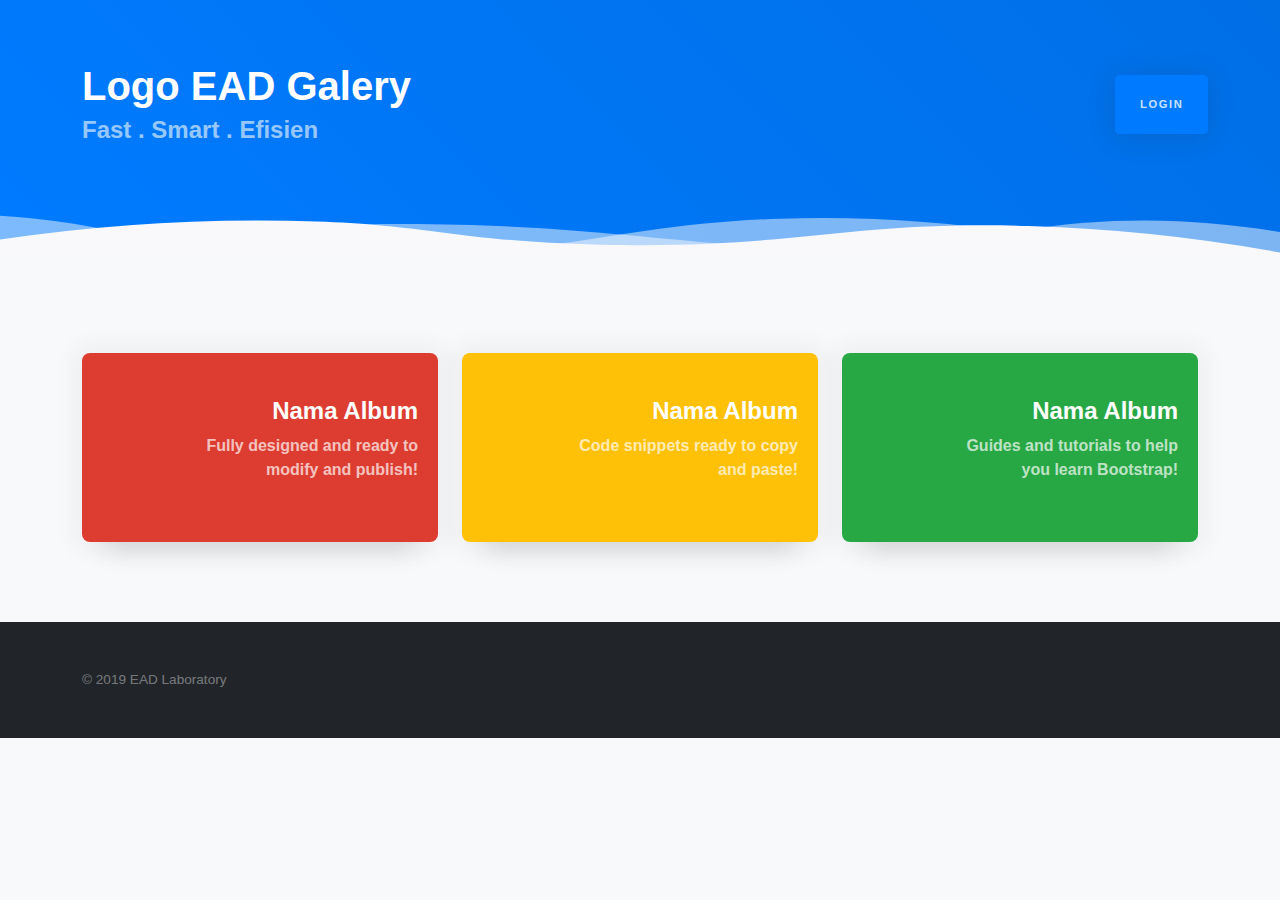
==== commit a557a9e1: "ganti" ====
--- a/index.html
+++ b/index.html
@@ -1,1030 +1,112 @@
 <!DOCTYPE html>
-<html lang="en">
+<!-- saved from url=(0037)https://startbootstrap.com/templates/ -->
+<html lang="en"><head><meta http-equiv="Content-Type" content="text/html; charset=UTF-8">
+<meta http-equiv="X-UA-Compatible" content="IE=edge">
+<meta name="viewport" content="width=device-width, initial-scale=1.0">
+<meta name="author" content="Start Bootstrap">
+<title>EAD Galery</title>
+<meta name="description" content="">
+<link rel="stylesheet" href="assets/style-template.css">
+<script id="_bsa_srv-CKYD6KQU_0" type="text/javascript" src="/assets/CKYD6KQU.json"></script><script id="_carbonads_projs" type="text/javascript" src="/assets/CKYIP53E.json"></script></head>
+<body style="">
+<main>
+<header class="masthead masthead-page mb-5">
+<div class="container">
+<div class="row align-items-center">
+<div class="col-lg-11 py-5">
+<h1 class="mb-2">Logo EAD Galery</h1>
+<h2 class="m-0">Fast . Smart . Efisien</h2>
+</div>
+<span><a href="/buy-bootstrap-themes" class="btn btn-primary btn-xl shadow">Login</a></span>
+</div>
+</div>
+<svg style="pointer-events: none" class="wave" width="100%" height="50px" preserveAspectRatio="none" xmlns="http://www.w3.org/2000/svg" xmlns:xlink="http://www.w3.org/1999/xlink" viewBox="0 0 1920 75">
+<defs>
+<style>
+        .a {
+          fill: none;
+        }
 
-<head>
-    <meta charset="UTF-8">
-    <meta name="description" content="">
-    <meta http-equiv="X-UA-Compatible" content="IE=edge">
-    <meta name="viewport" content="width=device-width, initial-scale=1, shrink-to-fit=no">
-    <!-- The above 4 meta tags *must* come first in the head; any other head content must come *after* these tags -->
+        .b {
+          clip-path: url(#a);
+        }
 
-    <!-- Title -->
-    <title>Yummy Blog - Food Blog Template</title>
+        .c,
+        .d {
+          fill: #f9f9fc;
+        }
 
-    <!-- Favicon -->
-    <link rel="icon" href="img/core-img/favicon.ico">
+        .d {
+          opacity: 0.5;
+          isolation: isolate;
+        }
+      </style>
+<clippath id="a">
+<rect class="a" width="1920" height="75"></rect>
+</clippath>
+</defs>
+<title>wave</title>
+<g class="b">
+<path class="c" d="M1963,327H-105V65A2647.49,2647.49,0,0,1,431,19c217.7,3.5,239.6,30.8,470,36,297.3,6.7,367.5-36.2,642-28a2511.41,2511.41,0,0,1,420,48"></path>
+</g>
+<g class="b">
+<path class="d" d="M-127,404H1963V44c-140.1-28-343.3-46.7-566,22-75.5,23.3-118.5,45.9-162,64-48.6,20.2-404.7,128-784,0C355.2,97.7,341.6,78.3,235,50,86.6,10.6-41.8,6.9-127,10"></path>
+</g>
+<g class="b">
+<path class="d" d="M1979,462-155,446V106C251.8,20.2,576.6,15.9,805,30c167.4,10.3,322.3,32.9,680,56,207,13.4,378,20.3,494,24"></path>
+</g>
+<g class="b">
+<path class="d" d="M1998,484H-243V100c445.8,26.8,794.2-4.1,1035-39,141-20.4,231.1-40.1,378-45,349.6-11.6,636.7,73.8,828,150"></path>
+</g>
+</svg>
+</header>
 
-    <!-- Core Stylesheet -->
-    <link href="style.css" rel="stylesheet">
 
-    <!-- Responsive CSS -->
-    <link href="css/responsive/responsive.css" rel="stylesheet">
+<section class="after-loop">
+<div class="container">
+<div class="row">
+<div class="col-lg-4 col-md-8 mb-5 mb-lg-0 mx-auto">
+<a href="https://startbootstrap.com/themes/" class="after-loop-item card border-0 card-themes shadow-lg">
+<div class="card-body d-flex align-items-end flex-column text-right">
+<h4>Nama Album</h4>
+<p class="w-75">Fully designed and ready to modify and publish!</p>
+<i class="fal fa-paint-brush-alt"></i>
+</div>
+</a>
+</div>
+<div class="col-lg-4 col-md-8 mb-5 mb-lg-0 mx-auto">
+<a href="https://startbootstrap.com/snippets/" class="after-loop-item card border-0 card-snippets shadow-lg">
+<div class="card-body d-flex align-items-end flex-column text-right">
+<h4>Nama Album</h4>
+<p class="w-75">Code snippets ready to copy and paste!</p>
+<i class="fal fa-code"></i>
+</div>
+</a>
+</div>
+<div class="col-lg-4 col-md-8 mx-auto">
+<a href="https://startbootstrap.com/guides/" class="after-loop-item card border-0 card-guides shadow-lg">
+<div class="card-body d-flex align-items-end flex-column text-right">
+<h4>Nama Album</h4>
+<p class="w-75">Guides and tutorials to help you learn Bootstrap!</p>
+<i class="fal fa-books"></i>
+</div>
+</a>
+</div>
+</div>
+</div>
+</section>
+</main>
 
-</head>
+<div class="footer-main bg-dark py-5 small">
+<div class="container">
+© 2019 EAD Laboratory
+</div>
+</div>
+</footer>
+<script id="dsq-count-scr" src="/assets/count.js" async=""></script>
+<script src="/assets/jquery-3.3.1.min.js" integrity="sha256-FgpCb/KJQlLNfOu91ta32o/NMZxltwRo8QtmkMRdAu8=" crossorigin="anonymous"></script>
+<script src="/assets/bootstrap.bundle.min.js" integrity="sha384-zDnhMsjVZfS3hiP7oCBRmfjkQC4fzxVxFhBx8Hkz2aZX8gEvA/jsP3eXRCvzTofP" crossorigin="anonymous"></script>
+<script src="/assets/scripts.js"></script>
 
-<body>
-    <!-- Preloader Start -->
-    <div id="preloader">
-        <div class="yummy-load"></div>
-    </div>
 
-    <!-- Background Pattern Swither -->
-    <div id="pattern-switcher">
-        Bg Pattern
-    </div>
-    <div id="patter-close">
-        <i class="fa fa-times" aria-hidden="true"></i>
-    </div>
-
-    <!-- ****** Top Header Area Start ****** -->
-    <div class="top_header_area">
-        <div class="container">
-            <div class="row">
-                <div class="col-5 col-sm-6">
-                    <!--  Top Social bar start -->
-                    <div class="top_social_bar">
-                        <a href="#"><i class="fa fa-facebook" aria-hidden="true"></i></a>
-                        <a href="#"><i class="fa fa-twitter" aria-hidden="true"></i></a>
-                        <a href="#"><i class="fa fa-linkedin" aria-hidden="true"></i></a>
-                        <a href="#"><i class="fa fa-skype" aria-hidden="true"></i></a>
-                        <a href="#"><i class="fa fa-dribbble" aria-hidden="true"></i></a>
-                    </div>
-                </div>
-                <!--  Login Register Area -->
-                <div class="col-7 col-sm-6">
-                    <div class="signup-search-area d-flex align-items-center justify-content-end">
-                        <div class="login_register_area d-flex">
-                            <div class="login">
-                                <a href="register.html">Sing in</a>
-                            </div>
-                            <div class="register">
-                                <a href="register.html">Sing up</a>
-                            </div>
-                        </div>
-                        <!-- Search Button Area -->
-                        <div class="search_button">
-                            <a class="searchBtn" href="#"><i class="fa fa-search" aria-hidden="true"></i></a>
-                        </div>
-                        <!-- Search Form -->
-                        <div class="search-hidden-form">
-                            <form action="#" method="get">
-                                <input type="search" name="search" id="search-anything" placeholder="Search Anything...">
-                                <input type="submit" value="" class="d-none">
-                                <span class="searchBtn"><i class="fa fa-times" aria-hidden="true"></i></span>
-                            </form>
-                        </div>
-                    </div>
-                </div>
-            </div>
-        </div>
-    </div>
-    <!-- ****** Top Header Area End ****** -->
-
-    <!-- ****** Header Area Start ****** -->
-    <header class="header_area">
-        <div class="container">
-            <div class="row">
-                <!-- Logo Area Start -->
-                <div class="col-12">
-                    <div class="logo_area text-center">
-                        <a href="index.html" class="yummy-logo">Yummy Blog</a>
-                    </div>
-                </div>
-            </div>
-
-            <div class="row">
-                <div class="col-12">
-                    <nav class="navbar navbar-expand-lg">
-                        <button class="navbar-toggler" type="button" data-toggle="collapse" data-target="#yummyfood-nav" aria-controls="yummyfood-nav" aria-expanded="false" aria-label="Toggle navigation"><i class="fa fa-bars" aria-hidden="true"></i> Menu</button>
-                        <!-- Menu Area Start -->
-                        <div class="collapse navbar-collapse justify-content-center" id="yummyfood-nav">
-                            <ul class="navbar-nav" id="yummy-nav">
-                                <li class="nav-item active">
-                                    <a class="nav-link" href="index.html">Home <span class="sr-only">(current)</span></a>
-                                </li>
-                                <li class="nav-item dropdown">
-                                    <a class="nav-link dropdown-toggle" href="#" id="yummyDropdown" role="button" data-toggle="dropdown" aria-haspopup="true" aria-expanded="false">Pages</a>
-                                    <div class="dropdown-menu" aria-labelledby="yummyDropdown">
-                                        <a class="dropdown-item" href="index.html">Home</a>
-                                        <a class="dropdown-item" href="archive.html">Archive</a>
-                                        <a class="dropdown-item" href="single.html">Single Blog</a>
-                                        <a class="dropdown-item" href="static.html">Static Page</a>
-                                        <a class="dropdown-item" href="contact.html">Contact</a>
-                                    </div>
-                                </li>
-                                <li class="nav-item">
-                                    <a class="nav-link" href="#">Features</a>
-                                </li>
-                                <li class="nav-item">
-                                    <a class="nav-link" href="#">Categories</a>
-                                </li>
-                                <li class="nav-item">
-                                    <a class="nav-link" href="archive.html">Archive</a>
-                                </li>
-                                <li class="nav-item">
-                                    <a class="nav-link" href="#">About</a>
-                                </li>
-                                <li class="nav-item">
-                                    <a class="nav-link" href="contact.html">Contact</a>
-                                </li>
-                            </ul>
-                        </div>
-                    </nav>
-                </div>
-            </div>
-        </div>
-    </header>
-    <!-- ****** Header Area End ****** -->
-
-    <!-- ****** Welcome Post Area Start ****** -->
-    <section class="welcome-post-sliders owl-carousel">
-
-        <!-- Single Slide -->
-        <div class="welcome-single-slide">
-            <!-- Post Thumb -->
-            <img src="img/bg-img/slide-1.jpg" alt="">
-            <!-- Overlay Text -->
-            <div class="project_title">
-                <div class="post-date-commnents d-flex">
-                    <a href="#">May 19, 2017</a>
-                    <a href="#">5 Comment</a>
-                </div>
-                <a href="#">
-                    <h5>“I’ve Come and I’m Gone”: A Tribute to Istanbul’s Street</h5>
-                </a>
-            </div>
-        </div>
-
-        <!-- Single Slide -->
-        <div class="welcome-single-slide">
-            <!-- Post Thumb -->
-            <img src="img/bg-img/slide-2.jpg" alt="">
-            <!-- Overlay Text -->
-            <div class="project_title">
-                <div class="post-date-commnents d-flex">
-                    <a href="#">May 19, 2017</a>
-                    <a href="#">5 Comment</a>
-                </div>
-                <a href="#">
-                    <h5>“I’ve Come and I’m Gone”: A Tribute to Istanbul’s Street</h5>
-                </a>
-            </div>
-        </div>
-
-        <!-- Single Slide -->
-        <div class="welcome-single-slide">
-            <!-- Post Thumb -->
-            <img src="img/bg-img/slide-3.jpg" alt="">
-            <!-- Overlay Text -->
-            <div class="project_title">
-                <div class="post-date-commnents d-flex">
-                    <a href="#">May 19, 2017</a>
-                    <a href="#">5 Comment</a>
-                </div>
-                <a href="#">
-                    <h5>“I’ve Come and I’m Gone”: A Tribute to Istanbul’s Street</h5>
-                </a>
-            </div>
-        </div>
-
-        <!-- Single Slide -->
-        <div class="welcome-single-slide">
-            <!-- Post Thumb -->
-            <img src="img/bg-img/slide-4.jpg" alt="">
-            <!-- Overlay Text -->
-            <div class="project_title">
-                <div class="post-date-commnents d-flex">
-                    <a href="#">May 19, 2017</a>
-                    <a href="#">5 Comment</a>
-                </div>
-                <a href="#">
-                    <h5>“I’ve Come and I’m Gone”: A Tribute to Istanbul’s Street</h5>
-                </a>
-            </div>
-        </div>
-
-        <!-- Single Slide -->
-        <div class="welcome-single-slide">
-            <!-- Post Thumb -->
-            <img src="img/bg-img/slide-4.jpg" alt="">
-            <!-- Overlay Text -->
-            <div class="project_title">
-                <div class="post-date-commnents d-flex">
-                    <a href="#">May 19, 2017</a>
-                    <a href="#">5 Comment</a>
-                </div>
-                <a href="#">
-                    <h5>“I’ve Come and I’m Gone”: A Tribute to Istanbul’s Street</h5>
-                </a>
-            </div>
-        </div>
-
-    </section>
-    <!-- ****** Welcome Area End ****** -->
-
-    <!-- ****** Categories Area Start ****** -->
-    <section class="categories_area clearfix" id="about">
-        <div class="container">
-            <div class="row">
-                <div class="col-12 col-md-6 col-lg-4">
-                    <div class="single_catagory wow fadeInUp" data-wow-delay=".3s">
-                        <img src="img/catagory-img/1.jpg" alt="">
-                        <div class="catagory-title">
-                            <a href="#">
-                                <h5>Food</h5>
-                            </a>
-                        </div>
-                    </div>
-                </div>
-                <div class="col-12 col-md-6 col-lg-4">
-                    <div class="single_catagory wow fadeInUp" data-wow-delay=".6s">
-                        <img src="img/catagory-img/2.jpg" alt="">
-                        <div class="catagory-title">
-                            <a href="#">
-                                <h5>Cooking</h5>
-                            </a>
-                        </div>
-                    </div>
-                </div>
-                <div class="col-12 col-md-6 col-lg-4">
-                    <div class="single_catagory wow fadeInUp" data-wow-delay=".9s">
-                        <img src="img/catagory-img/3.jpg" alt="">
-                        <div class="catagory-title">
-                            <a href="#">
-                                <h5>Life Style</h5>
-                            </a>
-                        </div>
-                    </div>
-                </div>
-            </div>
-        </div>
-    </section>
-    <!-- ****** Categories Area End ****** -->
-
-    <!-- ****** Blog Area Start ****** -->
-    <section class="blog_area section_padding_0_80">
-        <div class="container">
-            <div class="row justify-content-center">
-                <div class="col-12 col-lg-8">
-                    <div class="row">
-
-                        <!-- Single Post -->
-                        <div class="col-12">
-                            <div class="single-post wow fadeInUp" data-wow-delay=".2s">
-                                <!-- Post Thumb -->
-                                <div class="post-thumb">
-                                    <img src="img/blog-img/1.jpg" alt="">
-                                </div>
-                                <!-- Post Content -->
-                                <div class="post-content">
-                                    <div class="post-meta d-flex">
-                                        <div class="post-author-date-area d-flex">
-                                            <!-- Post Author -->
-                                            <div class="post-author">
-                                                <a href="#">By Marian</a>
-                                            </div>
-                                            <!-- Post Date -->
-                                            <div class="post-date">
-                                                <a href="#">May 19, 2017</a>
-                                            </div>
-                                        </div>
-                                        <!-- Post Comment & Share Area -->
-                                        <div class="post-comment-share-area d-flex">
-                                            <!-- Post Favourite -->
-                                            <div class="post-favourite">
-                                                <a href="#"><i class="fa fa-heart-o" aria-hidden="true"></i> 10</a>
-                                            </div>
-                                            <!-- Post Comments -->
-                                            <div class="post-comments">
-                                                <a href="#"><i class="fa fa-comment-o" aria-hidden="true"></i> 12</a>
-                                            </div>
-                                            <!-- Post Share -->
-                                            <div class="post-share">
-                                                <a href="#"><i class="fa fa-share-alt" aria-hidden="true"></i></a>
-                                            </div>
-                                        </div>
-                                    </div>
-                                    <a href="#">
-                                        <h2 class="post-headline">Boil The Kettle And Make A Cup Of Tea Folks, This Is Going To Be A Big One!</h2>
-                                    </a>
-                                    <p>Tiusmod tempor incididunt ut labore et dolore magna aliqua. Ut enim ad minim veniam, quis nostrud exercitation ullamco laboris nisi ut aliquip ex ea commodoconsequat.</p>
-                                    <a href="#" class="read-more">Continue Reading..</a>
-                                </div>
-                            </div>
-                        </div>
-
-                        <!-- Single Post -->
-                        <div class="col-12 col-md-6">
-                            <div class="single-post wow fadeInUp" data-wow-delay=".4s">
-                                <!-- Post Thumb -->
-                                <div class="post-thumb">
-                                    <img src="img/blog-img/2.jpg" alt="">
-                                </div>
-                                <!-- Post Content -->
-                                <div class="post-content">
-                                    <div class="post-meta d-flex">
-                                        <div class="post-author-date-area d-flex">
-                                            <!-- Post Author -->
-                                            <div class="post-author">
-                                                <a href="#">By Marian</a>
-                                            </div>
-                                            <!-- Post Date -->
-                                            <div class="post-date">
-                                                <a href="#">May 19, 2017</a>
-                                            </div>
-                                        </div>
-                                        <!-- Post Comment & Share Area -->
-                                        <div class="post-comment-share-area d-flex">
-                                            <!-- Post Favourite -->
-                                            <div class="post-favourite">
-                                                <a href="#"><i class="fa fa-heart-o" aria-hidden="true"></i> 10</a>
-                                            </div>
-                                            <!-- Post Comments -->
-                                            <div class="post-comments">
-                                                <a href="#"><i class="fa fa-comment-o" aria-hidden="true"></i> 12</a>
-                                            </div>
-                                            <!-- Post Share -->
-                                            <div class="post-share">
-                                                <a href="#"><i class="fa fa-share-alt" aria-hidden="true"></i></a>
-                                            </div>
-                                        </div>
-                                    </div>
-                                    <a href="#">
-                                        <h4 class="post-headline">Where To Get The Best Sunday Roast In The Cotswolds</h4>
-                                    </a>
-                                </div>
-                            </div>
-                        </div>
-
-                        <!-- Single Post -->
-                        <div class="col-12 col-md-6">
-                            <div class="single-post wow fadeInUp" data-wow-delay=".6s">
-                                <!-- Post Thumb -->
-                                <div class="post-thumb">
-                                    <img src="img/blog-img/3.jpg" alt="">
-                                </div>
-                                <!-- Post Content -->
-                                <div class="post-content">
-                                    <div class="post-meta d-flex">
-                                        <div class="post-author-date-area d-flex">
-                                            <!-- Post Author -->
-                                            <div class="post-author">
-                                                <a href="#">By Marian</a>
-                                            </div>
-                                            <!-- Post Date -->
-                                            <div class="post-date">
-                                                <a href="#">May 19, 2017</a>
-                                            </div>
-                                        </div>
-                                        <!-- Post Comment & Share Area -->
-                                        <div class="post-comment-share-area d-flex">
-                                            <!-- Post Favourite -->
-                                            <div class="post-favourite">
-                                                <a href="#"><i class="fa fa-heart-o" aria-hidden="true"></i> 10</a>
-                                            </div>
-                                            <!-- Post Comments -->
-                                            <div class="post-comments">
-                                                <a href="#"><i class="fa fa-comment-o" aria-hidden="true"></i> 12</a>
-                                            </div>
-                                            <!-- Post Share -->
-                                            <div class="post-share">
-                                                <a href="#"><i class="fa fa-share-alt" aria-hidden="true"></i></a>
-                                            </div>
-                                        </div>
-                                    </div>
-                                    <a href="#">
-                                        <h4 class="post-headline">The Top Breakfast And Brunch Spots In Hove, Brighton</h4>
-                                    </a>
-                                </div>
-                            </div>
-                        </div>
-
-                        <!-- Single Post -->
-                        <div class="col-12 col-md-6">
-                            <div class="single-post wow fadeInUp" data-wow-delay=".8s">
-                                <!-- Post Thumb -->
-                                <div class="post-thumb">
-                                    <img src="img/blog-img/4.jpg" alt="">
-                                </div>
-                                <!-- Post Content -->
-                                <div class="post-content">
-                                    <div class="post-meta d-flex">
-                                        <div class="post-author-date-area d-flex">
-                                            <!-- Post Author -->
-                                            <div class="post-author">
-                                                <a href="#">By Marian</a>
-                                            </div>
-                                            <!-- Post Date -->
-                                            <div class="post-date">
-                                                <a href="#">May 19, 2017</a>
-                                            </div>
-                                        </div>
-                                        <!-- Post Comment & Share Area -->
-                                        <div class="post-comment-share-area d-flex">
-                                            <!-- Post Favourite -->
-                                            <div class="post-favourite">
-                                                <a href="#"><i class="fa fa-heart-o" aria-hidden="true"></i> 10</a>
-                                            </div>
-                                            <!-- Post Comments -->
-                                            <div class="post-comments">
-                                                <a href="#"><i class="fa fa-comment-o" aria-hidden="true"></i> 12</a>
-                                            </div>
-                                            <!-- Post Share -->
-                                            <div class="post-share">
-                                                <a href="#"><i class="fa fa-share-alt" aria-hidden="true"></i></a>
-                                            </div>
-                                        </div>
-                                    </div>
-                                    <a href="#">
-                                        <h4 class="post-headline">The 10 Best Pubs In The Lake District, Cumbria</h4>
-                                    </a>
-                                </div>
-                            </div>
-                        </div>
-
-                        <!-- Single Post -->
-                        <div class="col-12 col-md-6">
-                            <div class="single-post wow fadeInUp" data-wow-delay="1s">
-                                <!-- Post Thumb -->
-                                <div class="post-thumb">
-                                    <img src="img/blog-img/5.jpg" alt="">
-                                </div>
-                                <!-- Post Content -->
-                                <div class="post-content">
-                                    <div class="post-meta d-flex">
-                                        <div class="post-author-date-area d-flex">
-                                            <!-- Post Author -->
-                                            <div class="post-author">
-                                                <a href="#">By Marian</a>
-                                            </div>
-                                            <!-- Post Date -->
-                                            <div class="post-date">
-                                                <a href="#">May 19, 2017</a>
-                                            </div>
-                                        </div>
-                                        <!-- Post Comment & Share Area -->
-                                        <div class="post-comment-share-area d-flex">
-                                            <!-- Post Favourite -->
-                                            <div class="post-favourite">
-                                                <a href="#"><i class="fa fa-heart-o" aria-hidden="true"></i> 10</a>
-                                            </div>
-                                            <!-- Post Comments -->
-                                            <div class="post-comments">
-                                                <a href="#"><i class="fa fa-comment-o" aria-hidden="true"></i> 12</a>
-                                            </div>
-                                            <!-- Post Share -->
-                                            <div class="post-share">
-                                                <a href="#"><i class="fa fa-share-alt" aria-hidden="true"></i></a>
-                                            </div>
-                                        </div>
-                                    </div>
-                                    <a href="#">
-                                        <h4 class="post-headline">The 10 Best Brunch Spots In Newcastle, England</h4>
-                                    </a>
-                                </div>
-                            </div>
-                        </div>
-
-                        <!-- ******* List Blog Area Start ******* -->
-
-                        <!-- Single Post -->
-                        <div class="col-12">
-                            <div class="list-blog single-post d-sm-flex wow fadeInUpBig" data-wow-delay=".2s">
-                                <!-- Post Thumb -->
-                                <div class="post-thumb">
-                                    <img src="img/blog-img/6.jpg" alt="">
-                                </div>
-                                <!-- Post Content -->
-                                <div class="post-content">
-                                    <div class="post-meta d-flex">
-                                        <div class="post-author-date-area d-flex">
-                                            <!-- Post Author -->
-                                            <div class="post-author">
-                                                <a href="#">By Marian</a>
-                                            </div>
-                                            <!-- Post Date -->
-                                            <div class="post-date">
-                                                <a href="#">May 19, 2017</a>
-                                            </div>
-                                        </div>
-                                        <!-- Post Comment & Share Area -->
-                                        <div class="post-comment-share-area d-flex">
-                                            <!-- Post Favourite -->
-                                            <div class="post-favourite">
-                                                <a href="#"><i class="fa fa-heart-o" aria-hidden="true"></i> 10</a>
-                                            </div>
-                                            <!-- Post Comments -->
-                                            <div class="post-comments">
-                                                <a href="#"><i class="fa fa-comment-o" aria-hidden="true"></i> 12</a>
-                                            </div>
-                                            <!-- Post Share -->
-                                            <div class="post-share">
-                                                <a href="#"><i class="fa fa-share-alt" aria-hidden="true"></i></a>
-                                            </div>
-                                        </div>
-                                    </div>
-                                    <a href="#">
-                                        <h4 class="post-headline">The 10 Best Bars By The Seaside In Blackpool, UK</h4>
-                                    </a>
-                                    <p>Tiusmod tempor incididunt ut labore et dolore magna aliqua. Ut enim ad minim veniam, quis nostrud exercitation</p>
-                                    <a href="#" class="read-more">Continue Reading..</a>
-                                </div>
-                            </div>
-                        </div>
-
-                        <!-- Single Post -->
-                        <div class="col-12">
-                            <div class="list-blog single-post d-sm-flex wow fadeInUpBig" data-wow-delay=".4s">
-                                <!-- Post Thumb -->
-                                <div class="post-thumb">
-                                    <img src="img/blog-img/7.jpg" alt="">
-                                </div>
-                                <!-- Post Content -->
-                                <div class="post-content">
-                                    <div class="post-meta d-flex">
-                                        <div class="post-author-date-area d-flex">
-                                            <!-- Post Author -->
-                                            <div class="post-author">
-                                                <a href="#">By Marian</a>
-                                            </div>
-                                            <!-- Post Date -->
-                                            <div class="post-date">
-                                                <a href="#">May 19, 2017</a>
-                                            </div>
-                                        </div>
-                                        <!-- Post Comment & Share Area -->
-                                        <div class="post-comment-share-area d-flex">
-                                            <!-- Post Favourite -->
-                                            <div class="post-favourite">
-                                                <a href="#"><i class="fa fa-heart-o" aria-hidden="true"></i> 10</a>
-                                            </div>
-                                            <!-- Post Comments -->
-                                            <div class="post-comments">
-                                                <a href="#"><i class="fa fa-comment-o" aria-hidden="true"></i> 12</a>
-                                            </div>
-                                            <!-- Post Share -->
-                                            <div class="post-share">
-                                                <a href="#"><i class="fa fa-share-alt" aria-hidden="true"></i></a>
-                                            </div>
-                                        </div>
-                                    </div>
-                                    <a href="#">
-                                        <h4 class="post-headline">How To Get a Narcissist to Feel Empathy</h4>
-                                    </a>
-                                    <p>Tiusmod tempor incididunt ut labore et dolore magna aliqua. Ut enim ad minim veniam, quis nostrud exercitation</p>
-                                    <a href="#" class="read-more">Continue Reading..</a>
-                                </div>
-                            </div>
-                        </div>
-
-                        <!-- Single Post -->
-                        <div class="col-12">
-                            <div class="list-blog single-post d-sm-flex wow fadeInUpBig" data-wow-delay=".6s">
-                                <!-- Post Thumb -->
-                                <div class="post-thumb">
-                                    <img src="img/blog-img/8.jpg" alt="">
-                                </div>
-                                <!-- Post Content -->
-                                <div class="post-content">
-                                    <div class="post-meta d-flex">
-                                        <div class="post-author-date-area d-flex">
-                                            <!-- Post Author -->
-                                            <div class="post-author">
-                                                <a href="#">By Marian</a>
-                                            </div>
-                                            <!-- Post Date -->
-                                            <div class="post-date">
-                                                <a href="#">May 19, 2017</a>
-                                            </div>
-                                        </div>
-                                        <!-- Post Comment & Share Area -->
-                                        <div class="post-comment-share-area d-flex">
-                                            <!-- Post Favourite -->
-                                            <div class="post-favourite">
-                                                <a href="#"><i class="fa fa-heart-o" aria-hidden="true"></i> 10</a>
-                                            </div>
-                                            <!-- Post Comments -->
-                                            <div class="post-comments">
-                                                <a href="#"><i class="fa fa-comment-o" aria-hidden="true"></i> 12</a>
-                                            </div>
-                                            <!-- Post Share -->
-                                            <div class="post-share">
-                                                <a href="#"><i class="fa fa-share-alt" aria-hidden="true"></i></a>
-                                            </div>
-                                        </div>
-                                    </div>
-                                    <a href="#">
-                                        <h4 class="post-headline">Bristol's 10 Amazing Weekend Brunches And Late Breakfasts</h4>
-                                    </a>
-                                    <p>Tiusmod tempor incididunt ut labore et dolore magna aliqua. Ut enim ad minim veniam, quis nostrud exercitation</p>
-                                    <a href="#" class="read-more">Continue Reading..</a>
-                                </div>
-                            </div>
-                        </div>
-
-                        <!-- Single Post -->
-                        <div class="col-12">
-                            <div class="list-blog single-post d-sm-flex wow fadeInUpBig" data-wow-delay=".8s">
-                                <!-- Post Thumb -->
-                                <div class="post-thumb">
-                                    <img src="img/blog-img/9.jpg" alt="">
-                                </div>
-                                <!-- Post Content -->
-                                <div class="post-content">
-                                    <div class="post-meta d-flex">
-                                        <div class="post-author-date-area d-flex">
-                                            <!-- Post Author -->
-                                            <div class="post-author">
-                                                <a href="#">By Marian</a>
-                                            </div>
-                                            <!-- Post Date -->
-                                            <div class="post-date">
-                                                <a href="#">May 19, 2017</a>
-                                            </div>
-                                        </div>
-                                        <!-- Post Comment & Share Area -->
-                                        <div class="post-comment-share-area d-flex">
-                                            <!-- Post Favourite -->
-                                            <div class="post-favourite">
-                                                <a href="#"><i class="fa fa-heart-o" aria-hidden="true"></i> 10</a>
-                                            </div>
-                                            <!-- Post Comments -->
-                                            <div class="post-comments">
-                                                <a href="#"><i class="fa fa-comment-o" aria-hidden="true"></i> 12</a>
-                                            </div>
-                                            <!-- Post Share -->
-                                            <div class="post-share">
-                                                <a href="#"><i class="fa fa-share-alt" aria-hidden="true"></i></a>
-                                            </div>
-                                        </div>
-                                    </div>
-                                    <a href="#">
-                                        <h4 class="post-headline">10 Of The Best Places To Eat In Liverpool, England</h4>
-                                    </a>
-                                    <p>Tiusmod tempor incididunt ut labore et dolore magna aliqua. Ut enim ad minim veniam, quis nostrud exercitation</p>
-                                    <a href="#" class="read-more">Continue Reading..</a>
-                                </div>
-                            </div>
-                        </div>
-
-                    </div>
-                </div>
-
-                <!-- ****** Blog Sidebar ****** -->
-                <div class="col-12 col-sm-8 col-md-6 col-lg-4">
-                    <div class="blog-sidebar mt-5 mt-lg-0">
-                        <!-- Single Widget Area -->
-                        <div class="single-widget-area about-me-widget text-center">
-                            <div class="widget-title">
-                                <h6>About Me</h6>
-                            </div>
-                            <div class="about-me-widget-thumb">
-                                <img src="img/about-img/1.jpg" alt="">
-                            </div>
-                            <h4 class="font-shadow-into-light">Shopia Bernard</h4>
-                            <p>Lorem ipsum dolor sit amet, consectetur adipisicing elit, sed do eiusmod tempor incididunt</p>
-                        </div>
-
-                        <!-- Single Widget Area -->
-                        <div class="single-widget-area subscribe_widget text-center">
-                            <div class="widget-title">
-                                <h6>Subscribe &amp; Follow</h6>
-                            </div>
-                            <div class="subscribe-link">
-                                <a href="#"><i class="fa fa-facebook" aria-hidden="true"></i></a>
-                                <a href="#"><i class="fa fa-twitter" aria-hidden="true"></i></a>
-                                <a href="#"><i class="fa fa-google" aria-hidden="true"></i></a>
-                                <a href="#"><i class="fa fa-linkedin-square" aria-hidden="true"></i></a>
-                                <a href="#"><i class="fa fa-instagram" aria-hidden="true"></i></a>
-                                <a href="#"><i class="fa fa-vimeo" aria-hidden="true"></i></a>
-                            </div>
-                        </div>
-
-                        <!-- Single Widget Area -->
-                        <div class="single-widget-area popular-post-widget">
-                            <div class="widget-title text-center">
-                                <h6>Populer Post</h6>
-                            </div>
-                            <!-- Single Popular Post -->
-                            <div class="single-populer-post d-flex">
-                                <img src="img/sidebar-img/1.jpg" alt="">
-                                <div class="post-content">
-                                    <a href="#">
-                                        <h6>Top Wineries To Visit In England</h6>
-                                    </a>
-                                    <p>Tuesday, October 3, 2017</p>
-                                </div>
-                            </div>
-                            <!-- Single Popular Post -->
-                            <div class="single-populer-post d-flex">
-                                <img src="img/sidebar-img/2.jpg" alt="">
-                                <div class="post-content">
-                                    <a href="#">
-                                        <h6>The 8 Best Gastro Pubs In Bath</h6>
-                                    </a>
-                                    <p>Tuesday, October 3, 2017</p>
-                                </div>
-                            </div>
-                            <!-- Single Popular Post -->
-                            <div class="single-populer-post d-flex">
-                                <img src="img/sidebar-img/3.jpg" alt="">
-                                <div class="post-content">
-                                    <a href="#">
-                                        <h6>Zermatt Unplugged the best festival</h6>
-                                    </a>
-                                    <p>Tuesday, October 3, 2017</p>
-                                </div>
-                            </div>
-                            <!-- Single Popular Post -->
-                            <div class="single-populer-post d-flex">
-                                <img src="img/sidebar-img/4.jpg" alt="">
-                                <div class="post-content">
-                                    <a href="#">
-                                        <h6>Harrogate's Top 10 Independent Eats</h6>
-                                    </a>
-                                    <p>Tuesday, October 3, 2017</p>
-                                </div>
-                            </div>
-                            <!-- Single Popular Post -->
-                            <div class="single-populer-post d-flex">
-                                <img src="img/sidebar-img/5.jpg" alt="">
-                                <div class="post-content">
-                                    <a href="#">
-                                        <h6>Eating Out On A Budget In Oxford</h6>
-                                    </a>
-                                    <p>Tuesday, October 3, 2017</p>
-                                </div>
-                            </div>
-                        </div>
-
-                        <!-- Single Widget Area -->
-                        <div class="single-widget-area add-widget text-center">
-                            <div class="add-widget-area">
-                                <img src="img/sidebar-img/6.jpg" alt="">
-                                <div class="add-text">
-                                    <div class="yummy-table">
-                                        <div class="yummy-table-cell">
-                                            <h2>Cooking Book</h2>
-                                            <p>Buy Book Online Now!</p>
-                                            <a href="#" class="add-btn">Buy Now</a>
-                                        </div>
-                                    </div>
-                                </div>
-                            </div>
-                        </div>
-
-                        <!-- Single Widget Area -->
-                        <div class="single-widget-area newsletter-widget">
-                            <div class="widget-title text-center">
-                                <h6>Newsletter</h6>
-                            </div>
-                            <p>Subscribe our newsletter gor get notification about new updates, information discount, etc.</p>
-                            <div class="newsletter-form">
-                                <form action="#" method="post">
-                                    <input type="email" name="newsletter-email" id="email" placeholder="Your email">
-                                    <button type="submit"><i class="fa fa-paper-plane-o" aria-hidden="true"></i></button>
-                                </form>
-                            </div>
-                        </div>
-                    </div>
-                </div>
-            </div>
-        </div>
-    </section>
-    <!-- ****** Blog Area End ****** -->
-
-    <!-- ****** Instagram Area Start ****** -->
-    <div class="instargram_area owl-carousel section_padding_100_0 clearfix" id="portfolio">
-
-        <!-- Instagram Item -->
-        <div class="instagram_gallery_item">
-            <!-- Instagram Thumb -->
-            <img src="img/instagram-img/1.jpg" alt="">
-            <!-- Hover -->
-            <div class="hover_overlay">
-                <div class="yummy-table">
-                    <div class="yummy-table-cell">
-                        <div class="follow-me text-center">
-                            <a href="#"><i class="fa fa-instagram" aria-hidden="true"></i> Follow me</a>
-                        </div>
-                    </div>
-                </div>
-            </div>
-        </div>
-
-        <!-- Instagram Item -->
-        <div class="instagram_gallery_item">
-            <!-- Instagram Thumb -->
-            <img src="img/instagram-img/2.jpg" alt="">
-            <!-- Hover -->
-            <div class="hover_overlay">
-                <div class="yummy-table">
-                    <div class="yummy-table-cell">
-                        <div class="follow-me text-center">
-                            <a href="#"><i class="fa fa-instagram" aria-hidden="true"></i> Follow me</a>
-                        </div>
-                    </div>
-                </div>
-            </div>
-        </div>
-
-        <!-- Instagram Item -->
-        <div class="instagram_gallery_item">
-            <!-- Instagram Thumb -->
-            <img src="img/instagram-img/3.jpg" alt="">
-            <!-- Hover -->
-            <div class="hover_overlay">
-                <div class="yummy-table">
-                    <div class="yummy-table-cell">
-                        <div class="follow-me text-center">
-                            <a href="#"><i class="fa fa-instagram" aria-hidden="true"></i> Follow me</a>
-                        </div>
-                    </div>
-                </div>
-            </div>
-        </div>
-
-        <!-- Instagram Item -->
-        <div class="instagram_gallery_item">
-            <!-- Instagram Thumb -->
-            <img src="img/instagram-img/4.jpg" alt="">
-            <!-- Hover -->
-            <div class="hover_overlay">
-                <div class="yummy-table">
-                    <div class="yummy-table-cell">
-                        <div class="follow-me text-center">
-                            <a href="#"><i class="fa fa-instagram" aria-hidden="true"></i> Follow me</a>
-                        </div>
-                    </div>
-                </div>
-            </div>
-        </div>
-
-        <!-- Instagram Item -->
-        <div class="instagram_gallery_item">
-            <!-- Instagram Thumb -->
-            <img src="img/instagram-img/5.jpg" alt="">
-            <!-- Hover -->
-            <div class="hover_overlay">
-                <div class="yummy-table">
-                    <div class="yummy-table-cell">
-                        <div class="follow-me text-center">
-                            <a href="#"><i class="fa fa-instagram" aria-hidden="true"></i> Follow me</a>
-                        </div>
-                    </div>
-                </div>
-            </div>
-        </div>
-
-        <!-- Instagram Item -->
-        <div class="instagram_gallery_item">
-            <!-- Instagram Thumb -->
-            <img src="img/instagram-img/6.jpg" alt="">
-            <!-- Hover -->
-            <div class="hover_overlay">
-                <div class="yummy-table">
-                    <div class="yummy-table-cell">
-                        <div class="follow-me text-center">
-                            <a href="#"><i class="fa fa-instagram" aria-hidden="true"></i> Follow me</a>
-                        </div>
-                    </div>
-                </div>
-            </div>
-        </div>
-
-        <!-- Instagram Item -->
-        <div class="instagram_gallery_item">
-            <!-- Instagram Thumb -->
-            <img src="img/instagram-img/1.jpg" alt="">
-            <!-- Hover -->
-            <div class="hover_overlay">
-                <div class="yummy-table">
-                    <div class="yummy-table-cell">
-                        <div class="follow-me text-center">
-                            <a href="#"><i class="fa fa-instagram" aria-hidden="true"></i> Follow me</a>
-                        </div>
-                    </div>
-                </div>
-            </div>
-        </div>
-
-        <!-- Instagram Item -->
-        <div class="instagram_gallery_item">
-            <!-- Instagram Thumb -->
-            <img src="img/instagram-img/2.jpg" alt="">
-            <!-- Hover -->
-            <div class="hover_overlay">
-                <div class="yummy-table">
-                    <div class="yummy-table-cell">
-                        <div class="follow-me text-center">
-                            <a href="#"><i class="fa fa-instagram" aria-hidden="true"></i> Follow me</a>
-                        </div>
-                    </div>
-                </div>
-            </div>
-        </div>
-
-    </div>
-    <!-- ****** Our Creative Portfolio Area End ****** -->
-
-    <!-- ****** Footer Social Icon Area Start ****** -->
-    <div class="social_icon_area clearfix">
-        <div class="container">
-            <div class="row">
-                <div class="col-12">
-                    <div class="footer-social-area d-flex">
-                        <div class="single-icon">
-                            <a href="#"><i class="fa fa-facebook" aria-hidden="true"></i><span>facebook</span></a>
-                        </div>
-                        <div class="single-icon">
-                            <a href="#"><i class="fa fa-twitter" aria-hidden="true"></i><span>Twitter</span></a>
-                        </div>
-                        <div class="single-icon">
-                            <a href="#"><i class="fa fa-google-plus" aria-hidden="true"></i><span>GOOGLE+</span></a>
-                        </div>
-                        <div class="single-icon">
-                            <a href="#"><i class="fa fa-linkedin-square" aria-hidden="true"></i><span>linkedin</span></a>
-                        </div>
-                        <div class="single-icon">
-                            <a href="#"><i class="fa fa-instagram" aria-hidden="true"></i><span>Instagram</span></a>
-                        </div>
-                        <div class="single-icon">
-                            <a href="#"><i class="fa fa-vimeo" aria-hidden="true"></i><span>VIMEO</span></a>
-                        </div>
-                        <div class="single-icon">
-                            <a href="#"><i class="fa fa-youtube-play" aria-hidden="true"></i><span>YOUTUBE</span></a>
-                        </div>
-                    </div>
-                </div>
-            </div>
-        </div>
-    </div>
-    <!-- ****** Footer Social Icon Area End ****** -->
-
-    <!-- ****** Footer Menu Area Start ****** -->
-    <footer class="footer_area">
-        <div class="container">
-            <div class="row">
-                <div class="col-12">
-                    <div class="footer-content">
-                        <!-- Logo Area Start -->
-                        <div class="footer-logo-area text-center">
-                            <a href="index.html" class="yummy-logo">Yummy Blog</a>
-                        </div>
-                        <!-- Menu Area Start -->
-                        <nav class="navbar navbar-expand-lg">
-                            <button class="navbar-toggler" type="button" data-toggle="collapse" data-target="#yummyfood-footer-nav" aria-controls="yummyfood-footer-nav" aria-expanded="false" aria-label="Toggle navigation"><i class="fa fa-bars" aria-hidden="true"></i> Menu</button>
-                            <!-- Menu Area Start -->
-                            <div class="collapse navbar-collapse justify-content-center" id="yummyfood-footer-nav">
-                                <ul class="navbar-nav">
-                                    <li class="nav-item active">
-                                        <a class="nav-link" href="#">Home <span class="sr-only">(current)</span></a>
-                                    </li>
-                                    <li class="nav-item">
-                                        <a class="nav-link" href="#">Features</a>
-                                    </li>
-                                    <li class="nav-item">
-                                        <a class="nav-link" href="#">Categories</a>
-                                    </li>
-                                    <li class="nav-item">
-                                        <a class="nav-link" href="#">Archive</a>
-                                    </li>
-                                    <li class="nav-item">
-                                        <a class="nav-link" href="#">About</a>
-                                    </li>
-                                    <li class="nav-item">
-                                        <a class="nav-link" href="#">Contact</a>
-                                    </li>
-                                </ul>
-                            </div>
-                        </nav>
-                    </div>
-                </div>
-            </div>
-        </div>
-
-        <div class="container">
-            <div class="row">
-                <div class="col-12">
-                    <!-- Copywrite Text -->
-                    <div class="copy_right_text text-center">
-                        <p>Copyright @2018 All rights reserved | This template is made with <i class="fa fa-heart-o" aria-hidden="true"></i> by <a href="https://colorlib.com" target="_blank">Colorlib</a></p>
-                    </div>
-                </div>
-            </div>
-        </div>
-    </footer>
-
-    <!-- ****** Footer Menu Area End ****** -->
-
-    <!-- Jquery-2.2.4 js -->
-    <script src="js/jquery/jquery-2.2.4.min.js"></script>
-    <!-- Popper js -->
-    <script src="js/bootstrap/popper.min.js"></script>
-    <!-- Bootstrap-4 js -->
-    <script src="js/bootstrap/bootstrap.min.js"></script>
-    <!-- All Plugins JS -->
-    <script src="js/others/plugins.js"></script>
-    <!-- Active JS -->
-    <script src="js/active.js"></script>
-</body>
+</body></html>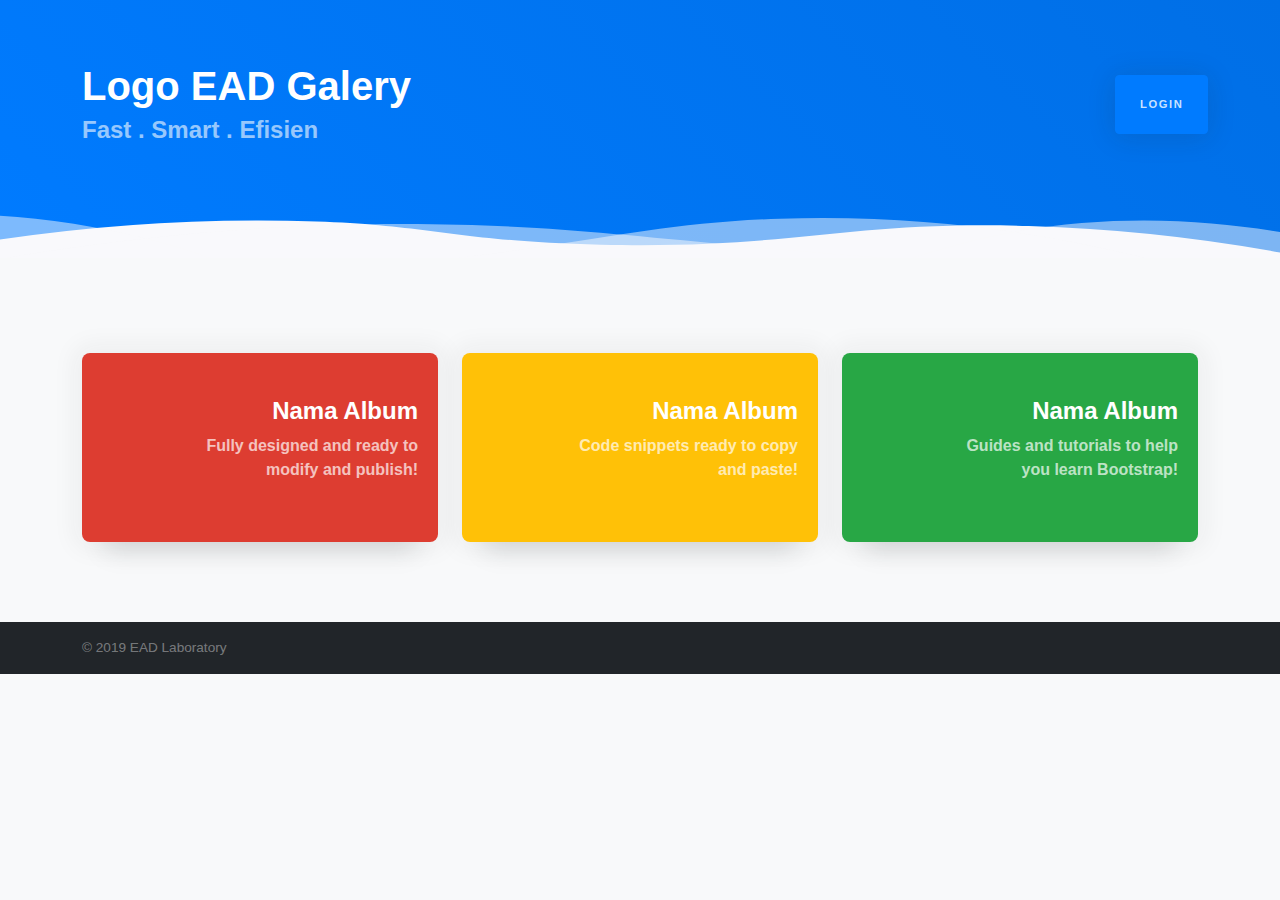
==== commit bb8fa231: "add login dan dalem galery" ====
--- a/index.html
+++ b/index.html
@@ -17,7 +17,7 @@
 <h1 class="mb-2">Logo EAD Galery</h1>
 <h2 class="m-0">Fast . Smart . Efisien</h2>
 </div>
-<span><a href="/buy-bootstrap-themes" class="btn btn-primary btn-xl shadow">Login</a></span>
+<span><a href="#" class="btn btn-primary btn-xl shadow">Login</a></span>
 </div>
 </div>
 <svg style="pointer-events: none" class="wave" width="100%" height="50px" preserveAspectRatio="none" xmlns="http://www.w3.org/2000/svg" xmlns:xlink="http://www.w3.org/1999/xlink" viewBox="0 0 1920 75">
@@ -66,7 +66,7 @@
 <div class="container">
 <div class="row">
 <div class="col-lg-4 col-md-8 mb-5 mb-lg-0 mx-auto">
-<a href="https://startbootstrap.com/themes/" class="after-loop-item card border-0 card-themes shadow-lg">
+<a href="#" class="after-loop-item card border-0 card-themes shadow-lg">
 <div class="card-body d-flex align-items-end flex-column text-right">
 <h4>Nama Album</h4>
 <p class="w-75">Fully designed and ready to modify and publish!</p>
@@ -75,7 +75,7 @@
 </a>
 </div>
 <div class="col-lg-4 col-md-8 mb-5 mb-lg-0 mx-auto">
-<a href="https://startbootstrap.com/snippets/" class="after-loop-item card border-0 card-snippets shadow-lg">
+<a href="#" class="after-loop-item card border-0 card-snippets shadow-lg">
 <div class="card-body d-flex align-items-end flex-column text-right">
 <h4>Nama Album</h4>
 <p class="w-75">Code snippets ready to copy and paste!</p>
@@ -84,7 +84,7 @@
 </a>
 </div>
 <div class="col-lg-4 col-md-8 mx-auto">
-<a href="https://startbootstrap.com/guides/" class="after-loop-item card border-0 card-guides shadow-lg">
+<a href="#" class="after-loop-item card border-0 card-guides shadow-lg">
 <div class="card-body d-flex align-items-end flex-column text-right">
 <h4>Nama Album</h4>
 <p class="w-75">Guides and tutorials to help you learn Bootstrap!</p>
@@ -97,7 +97,7 @@
 </section>
 </main>
 
-<div class="footer-main bg-dark py-5 small">
+<div class="footer-main bg-dark py-3 small">
 <div class="container">
 © 2019 EAD Laboratory
 </div>
